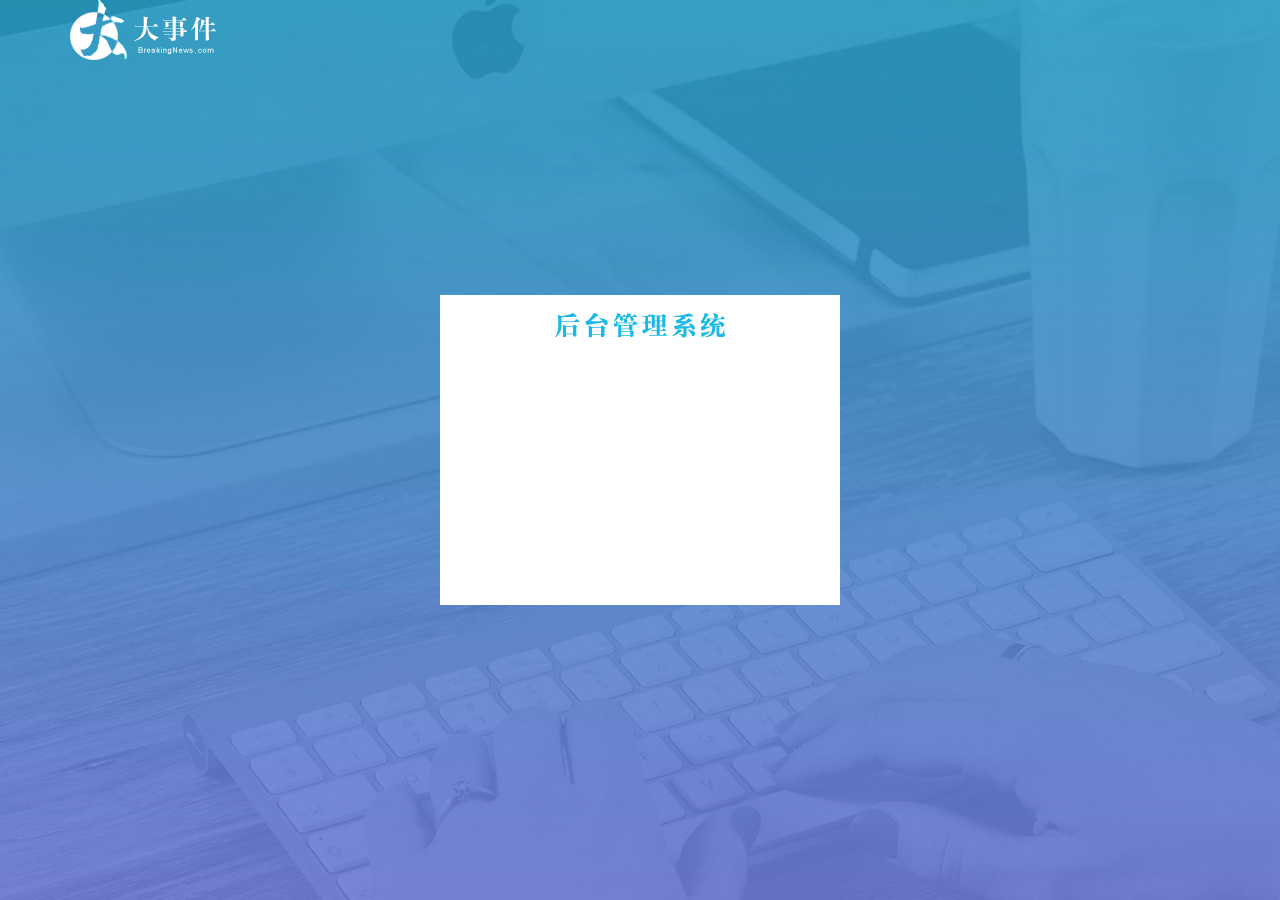
==== login.html @ 6010b41b "添加注册/登录界面背景图，和logo" ====
<!DOCTYPE html>
<html lang="zh-CN">

<head>
    <meta charset="UTF-8">
    <meta name="viewport" content="width=device-width, initial-scale=1.0">
    <title>大事件登录/注册</title>
    <link rel="stylesheet" href="/assets/lib/layui/css/layui.css">
    <link rel="stylesheet" href="/assets/css/login.css">
</head>

<body>
    <div class="layui-main">
        <img src="/assets/images/logo.png" alt="">
    </div>
    <div class="loginbox">
        <div class="title"></div>
    </div>
</body>

</html>
---- assets/lib/layui/css/layui.css ----
/** layui-v2.5.5 MIT License By https://www.layui.com */
 .layui-inline,img{display:inline-block;vertical-align:middle}h1,h2,h3,h4,h5,h6{font-weight:400}.layui-edge,.layui-header,.layui-inline,.layui-main{position:relative}.layui-body,.layui-edge,.layui-elip{overflow:hidden}.layui-btn,.layui-edge,.layui-inline,img{vertical-align:middle}.layui-btn,.layui-disabled,.layui-icon,.layui-unselect{-moz-user-select:none;-webkit-user-select:none;-ms-user-select:none}.layui-elip,.layui-form-checkbox span,.layui-form-pane .layui-form-label{text-overflow:ellipsis;white-space:nowrap}.layui-breadcrumb,.layui-tree-btnGroup{visibility:hidden}blockquote,body,button,dd,div,dl,dt,form,h1,h2,h3,h4,h5,h6,input,li,ol,p,pre,td,textarea,th,ul{margin:0;padding:0;-webkit-tap-highlight-color:rgba(0,0,0,0)}a:active,a:hover{outline:0}img{border:none}li{list-style:none}table{border-collapse:collapse;border-spacing:0}h4,h5,h6{font-size:100%}button,input,optgroup,option,select,textarea{font-family:inherit;font-size:inherit;font-style:inherit;font-weight:inherit;outline:0}pre{white-space:pre-wrap;white-space:-moz-pre-wrap;white-space:-pre-wrap;white-space:-o-pre-wrap;word-wrap:break-word}body{line-height:24px;font:14px Helvetica Neue,Helvetica,PingFang SC,Tahoma,Arial,sans-serif}hr{height:1px;margin:10px 0;border:0;clear:both}a{color:#333;text-decoration:none}a:hover{color:#777}a cite{font-style:normal;*cursor:pointer}.layui-border-box,.layui-border-box *{box-sizing:border-box}.layui-box,.layui-box *{box-sizing:content-box}.layui-clear{clear:both;*zoom:1}.layui-clear:after{content:'\20';clear:both;*zoom:1;display:block;height:0}.layui-inline{*display:inline;*zoom:1}.layui-edge{display:inline-block;width:0;height:0;border-width:6px;border-style:dashed;border-color:transparent}.layui-edge-top{top:-4px;border-bottom-color:#999;border-bottom-style:solid}.layui-edge-right{border-left-color:#999;border-left-style:solid}.layui-edge-bottom{top:2px;border-top-color:#999;border-top-style:solid}.layui-edge-left{border-right-color:#999;border-right-style:solid}.layui-disabled,.layui-disabled:hover{color:#d2d2d2!important;cursor:not-allowed!important}.layui-circle{border-radius:100%}.layui-show{display:block!important}.layui-hide{display:none!important}@font-face{font-family:layui-icon;src:url(../font/iconfont.eot?v=250);src:url(../font/iconfont.eot?v=250#iefix) format('embedded-opentype'),url(../font/iconfont.woff2?v=250) format('woff2'),url(../font/iconfont.woff?v=250) format('woff'),url(../font/iconfont.ttf?v=250) format('truetype'),url(../font/iconfont.svg?v=250#layui-icon) format('svg')}.layui-icon{font-family:layui-icon!important;font-size:16px;font-style:normal;-webkit-font-smoothing:antialiased;-moz-osx-font-smoothing:grayscale}.layui-icon-reply-fill:before{content:"\e611"}.layui-icon-set-fill:before{content:"\e614"}.layui-icon-menu-fill:before{content:"\e60f"}.layui-icon-search:before{content:"\e615"}.layui-icon-share:before{content:"\e641"}.layui-icon-set-sm:before{content:"\e620"}.layui-icon-engine:before{content:"\e628"}.layui-icon-close:before{content:"\1006"}.layui-icon-close-fill:before{content:"\1007"}.layui-icon-chart-screen:before{content:"\e629"}.layui-icon-star:before{content:"\e600"}.layui-icon-circle-dot:before{content:"\e617"}.layui-icon-chat:before{content:"\e606"}.layui-icon-release:before{content:"\e609"}.layui-icon-list:before{content:"\e60a"}.layui-icon-chart:before{content:"\e62c"}.layui-icon-ok-circle:before{content:"\1005"}.layui-icon-layim-theme:before{content:"\e61b"}.layui-icon-table:before{content:"\e62d"}.layui-icon-right:before{content:"\e602"}.layui-icon-left:before{content:"\e603"}.layui-icon-cart-simple:before{content:"\e698"}.layui-icon-face-cry:before{content:"\e69c"}.layui-icon-face-smile:before{content:"\e6af"}.layui-icon-survey:before{content:"\e6b2"}.layui-icon-tree:before{content:"\e62e"}.layui-icon-upload-circle:before{content:"\e62f"}.layui-icon-add-circle:before{content:"\e61f"}.layui-icon-download-circle:before{content:"\e601"}.layui-icon-templeate-1:before{content:"\e630"}.layui-icon-util:before{content:"\e631"}.layui-icon-face-surprised:before{content:"\e664"}.layui-icon-edit:before{content:"\e642"}.layui-icon-speaker:before{content:"\e645"}.layui-icon-down:before{content:"\e61a"}.layui-icon-file:before{content:"\e621"}.layui-icon-layouts:before{content:"\e632"}.layui-icon-rate-half:before{content:"\e6c9"}.layui-icon-add-circle-fine:before{content:"\e608"}.layui-icon-prev-circle:before{content:"\e633"}.layui-icon-read:before{content:"\e705"}.layui-icon-404:before{content:"\e61c"}.layui-icon-carousel:before{content:"\e634"}.layui-icon-help:before{content:"\e607"}.layui-icon-code-circle:before{content:"\e635"}.layui-icon-water:before{content:"\e636"}.layui-icon-username:before{content:"\e66f"}.layui-icon-find-fill:before{content:"\e670"}.layui-icon-about:before{content:"\e60b"}.layui-icon-location:before{content:"\e715"}.layui-icon-up:before{content:"\e619"}.layui-icon-pause:before{content:"\e651"}.layui-icon-date:before{content:"\e637"}.layui-icon-layim-uploadfile:before{content:"\e61d"}.layui-icon-delete:before{content:"\e640"}.layui-icon-play:before{content:"\e652"}.layui-icon-top:before{content:"\e604"}.layui-icon-friends:before{content:"\e612"}.layui-icon-refresh-3:before{content:"\e9aa"}.layui-icon-ok:before{content:"\e605"}.layui-icon-layer:before{content:"\e638"}.layui-icon-face-smile-fine:before{content:"\e60c"}.layui-icon-dollar:before{content:"\e659"}.layui-icon-group:before{content:"\e613"}.layui-icon-layim-download:before{content:"\e61e"}.layui-icon-picture-fine:before{content:"\e60d"}.layui-icon-link:before{content:"\e64c"}.layui-icon-diamond:before{content:"\e735"}.layui-icon-log:before{content:"\e60e"}.layui-icon-rate-solid:before{content:"\e67a"}.layui-icon-fonts-del:before{content:"\e64f"}.layui-icon-unlink:before{content:"\e64d"}.layui-icon-fonts-clear:before{content:"\e639"}.layui-icon-triangle-r:before{content:"\e623"}.layui-icon-circle:before{content:"\e63f"}.layui-icon-radio:before{content:"\e643"}.layui-icon-align-center:before{content:"\e647"}.layui-icon-align-right:before{content:"\e648"}.layui-icon-align-left:before{content:"\e649"}.layui-icon-loading-1:before{content:"\e63e"}.layui-icon-return:before{content:"\e65c"}.layui-icon-fonts-strong:before{content:"\e62b"}.layui-icon-upload:before{content:"\e67c"}.layui-icon-dialogue:before{content:"\e63a"}.layui-icon-video:before{content:"\e6ed"}.layui-icon-headset:before{content:"\e6fc"}.layui-icon-cellphone-fine:before{content:"\e63b"}.layui-icon-add-1:before{content:"\e654"}.layui-icon-face-smile-b:before{content:"\e650"}.layui-icon-fonts-html:before{content:"\e64b"}.layui-icon-form:before{content:"\e63c"}.layui-icon-cart:before{content:"\e657"}.layui-icon-camera-fill:before{content:"\e65d"}.layui-icon-tabs:before{content:"\e62a"}.layui-icon-fonts-code:before{content:"\e64e"}.layui-icon-fire:before{content:"\e756"}.layui-icon-set:before{content:"\e716"}.layui-icon-fonts-u:before{content:"\e646"}.layui-icon-triangle-d:before{content:"\e625"}.layui-icon-tips:before{content:"\e702"}.layui-icon-picture:before{content:"\e64a"}.layui-icon-more-vertical:before{content:"\e671"}.layui-icon-flag:before{content:"\e66c"}.layui-icon-loading:before{content:"\e63d"}.layui-icon-fonts-i:before{content:"\e644"}.layui-icon-refresh-1:before{content:"\e666"}.layui-icon-rmb:before{content:"\e65e"}.layui-icon-home:before{content:"\e68e"}.layui-icon-user:before{content:"\e770"}.layui-icon-notice:before{content:"\e667"}.layui-icon-login-weibo:before{content:"\e675"}.layui-icon-voice:before{content:"\e688"}.layui-icon-upload-drag:before{content:"\e681"}.layui-icon-login-qq:before{content:"\e676"}.layui-icon-snowflake:before{content:"\e6b1"}.layui-icon-file-b:before{content:"\e655"}.layui-icon-template:before{content:"\e663"}.layui-icon-auz:before{content:"\e672"}.layui-icon-console:before{content:"\e665"}.layui-icon-app:before{content:"\e653"}.layui-icon-prev:before{content:"\e65a"}.layui-icon-website:before{content:"\e7ae"}.layui-icon-next:before{content:"\e65b"}.layui-icon-component:before{content:"\e857"}.layui-icon-more:before{content:"\e65f"}.layui-icon-login-wechat:before{content:"\e677"}.layui-icon-shrink-right:before{content:"\e668"}.layui-icon-spread-left:before{content:"\e66b"}.layui-icon-camera:before{content:"\e660"}.layui-icon-note:before{content:"\e66e"}.layui-icon-refresh:before{content:"\e669"}.layui-icon-female:before{content:"\e661"}.layui-icon-male:before{content:"\e662"}.layui-icon-password:before{content:"\e673"}.layui-icon-senior:before{content:"\e674"}.layui-icon-theme:before{content:"\e66a"}.layui-icon-tread:before{content:"\e6c5"}.layui-icon-praise:before{content:"\e6c6"}.layui-icon-star-fill:before{content:"\e658"}.layui-icon-rate:before{content:"\e67b"}.layui-icon-template-1:before{content:"\e656"}.layui-icon-vercode:before{content:"\e679"}.layui-icon-cellphone:before{content:"\e678"}.layui-icon-screen-full:before{content:"\e622"}.layui-icon-screen-restore:before{content:"\e758"}.layui-icon-cols:before{content:"\e610"}.layui-icon-export:before{content:"\e67d"}.layui-icon-print:before{content:"\e66d"}.layui-icon-slider:before{content:"\e714"}.layui-icon-addition:before{content:"\e624"}.layui-icon-subtraction:before{content:"\e67e"}.layui-icon-service:before{content:"\e626"}.layui-icon-transfer:before{content:"\e691"}.layui-main{width:1140px;margin:0 auto}.layui-header{z-index:1000;height:60px}.layui-header a:hover{transition:all .5s;-webkit-transition:all .5s}.layui-side{position:fixed;left:0;top:0;bottom:0;z-index:999;width:200px;overflow-x:hidden}.layui-side-scroll{position:relative;width:220px;height:100%;overflow-x:hidden}.layui-body{position:absolute;left:200px;right:0;top:0;bottom:0;z-index:998;width:auto;overflow-y:auto;box-sizing:border-box}.layui-layout-body{overflow:hidden}.layui-layout-admin .layui-header{background-color:#23262E}.layui-layout-admin .layui-side{top:60px;width:200px;overflow-x:hidden}.layui-layout-admin .layui-body{position:fixed;top:60px;bottom:44px}.layui-layout-admin .layui-main{width:auto;margin:0 15px}.layui-layout-admin .layui-footer{position:fixed;left:200px;right:0;bottom:0;height:44px;line-height:44px;padding:0 15px;background-color:#eee}.layui-layout-admin .layui-logo{position:absolute;left:0;top:0;width:200px;height:100%;line-height:60px;text-align:center;color:#009688;font-size:16px}.layui-layout-admin .layui-header .layui-nav{background:0 0}.layui-layout-left{position:absolute!important;left:200px;top:0}.layui-layout-right{position:absolute!important;right:0;top:0}.layui-container{position:relative;margin:0 auto;padding:0 15px;box-sizing:border-box}.layui-fluid{position:relative;margin:0 auto;padding:0 15px}.layui-row:after,.layui-row:before{content:'';display:block;clear:both}.layui-col-lg1,.layui-col-lg10,.layui-col-lg11,.layui-col-lg12,.layui-col-lg2,.layui-col-lg3,.layui-col-lg4,.layui-col-lg5,.layui-col-lg6,.layui-col-lg7,.layui-col-lg8,.layui-col-lg9,.layui-col-md1,.layui-col-md10,.layui-col-md11,.layui-col-md12,.layui-col-md2,.layui-col-md3,.layui-col-md4,.layui-col-md5,.layui-col-md6,.layui-col-md7,.layui-col-md8,.layui-col-md9,.layui-col-sm1,.layui-col-sm10,.layui-col-sm11,.layui-col-sm12,.layui-col-sm2,.layui-col-sm3,.layui-col-sm4,.layui-col-sm5,.layui-col-sm6,.layui-col-sm7,.layui-col-sm8,.layui-col-sm9,.layui-col-xs1,.layui-col-xs10,.layui-col-xs11,.layui-col-xs12,.layui-col-xs2,.layui-col-xs3,.layui-col-xs4,.layui-col-xs5,.layui-col-xs6,.layui-col-xs7,.layui-col-xs8,.layui-col-xs9{position:relative;display:block;box-sizing:border-box}.layui-col-xs1,.layui-col-xs10,.layui-col-xs11,.layui-col-xs12,.layui-col-xs2,.layui-col-xs3,.layui-col-xs4,.layui-col-xs5,.layui-col-xs6,.layui-col-xs7,.layui-col-xs8,.layui-col-xs9{float:left}.layui-col-xs1{width:8.33333333%}.layui-col-xs2{width:16.66666667%}.layui-col-xs3{width:25%}.layui-col-xs4{width:33.33333333%}.layui-col-xs5{width:41.66666667%}.layui-col-xs6{width:50%}.layui-col-xs7{width:58.33333333%}.layui-col-xs8{width:66.66666667%}.layui-col-xs9{width:75%}.layui-col-xs10{width:83.33333333%}.layui-col-xs11{width:91.66666667%}.layui-col-xs12{width:100%}.layui-col-xs-offset1{margin-left:8.33333333%}.layui-col-xs-offset2{margin-left:16.66666667%}.layui-col-xs-offset3{margin-left:25%}.layui-col-xs-offset4{margin-left:33.33333333%}.layui-col-xs-offset5{margin-left:41.66666667%}.layui-col-xs-offset6{margin-left:50%}.layui-col-xs-offset7{margin-left:58.33333333%}.layui-col-xs-offset8{margin-left:66.66666667%}.layui-col-xs-offset9{margin-left:75%}.layui-col-xs-offset10{margin-left:83.33333333%}.layui-col-xs-offset11{margin-left:91.66666667%}.layui-col-xs-offset12{margin-left:100%}@media screen and (max-width:768px){.layui-hide-xs{display:none!important}.layui-show-xs-block{display:block!important}.layui-show-xs-inline{display:inline!important}.layui-show-xs-inline-block{display:inline-block!important}}@media screen and (min-width:768px){.layui-container{width:750px}.layui-hide-sm{display:none!important}.layui-show-sm-block{display:block!important}.layui-show-sm-inline{display:inline!important}.layui-show-sm-inline-block{display:inline-block!important}.layui-col-sm1,.layui-col-sm10,.layui-col-sm11,.layui-col-sm12,.layui-col-sm2,.layui-col-sm3,.layui-col-sm4,.layui-col-sm5,.layui-col-sm6,.layui-col-sm7,.layui-col-sm8,.layui-col-sm9{float:left}.layui-col-sm1{width:8.33333333%}.layui-col-sm2{width:16.66666667%}.layui-col-sm3{width:25%}.layui-col-sm4{width:33.33333333%}.layui-col-sm5{width:41.66666667%}.layui-col-sm6{width:50%}.layui-col-sm7{width:58.33333333%}.layui-col-sm8{width:66.66666667%}.layui-col-sm9{width:75%}.layui-col-sm10{width:83.33333333%}.layui-col-sm11{width:91.66666667%}.layui-col-sm12{width:100%}.layui-col-sm-offset1{margin-left:8.33333333%}.layui-col-sm-offset2{margin-left:16.66666667%}.layui-col-sm-offset3{margin-left:25%}.layui-col-sm-offset4{margin-left:33.33333333%}.layui-col-sm-offset5{margin-left:41.66666667%}.layui-col-sm-offset6{margin-left:50%}.layui-col-sm-offset7{margin-left:58.33333333%}.layui-col-sm-offset8{margin-left:66.66666667%}.layui-col-sm-offset9{margin-left:75%}.layui-col-sm-offset10{margin-left:83.33333333%}.layui-col-sm-offset11{margin-left:91.66666667%}.layui-col-sm-offset12{margin-left:100%}}@media screen and (min-width:992px){.layui-container{width:970px}.layui-hide-md{display:none!important}.layui-show-md-block{display:block!important}.layui-show-md-inline{display:inline!important}.layui-show-md-inline-block{display:inline-block!important}.layui-col-md1,.layui-col-md10,.layui-col-md11,.layui-col-md12,.layui-col-md2,.layui-col-md3,.layui-col-md4,.layui-col-md5,.layui-col-md6,.layui-col-md7,.layui-col-md8,.layui-col-md9{float:left}.layui-col-md1{width:8.33333333%}.layui-col-md2{width:16.66666667%}.layui-col-md3{width:25%}.layui-col-md4{width:33.33333333%}.layui-col-md5{width:41.66666667%}.layui-col-md6{width:50%}.layui-col-md7{width:58.33333333%}.layui-col-md8{width:66.66666667%}.layui-col-md9{width:75%}.layui-col-md10{width:83.33333333%}.layui-col-md11{width:91.66666667%}.layui-col-md12{width:100%}.layui-col-md-offset1{margin-left:8.33333333%}.layui-col-md-offset2{margin-left:16.66666667%}.layui-col-md-offset3{margin-left:25%}.layui-col-md-offset4{margin-left:33.33333333%}.layui-col-md-offset5{margin-left:41.66666667%}.layui-col-md-offset6{margin-left:50%}.layui-col-md-offset7{margin-left:58.33333333%}.layui-col-md-offset8{margin-left:66.66666667%}.layui-col-md-offset9{margin-left:75%}.layui-col-md-offset10{margin-left:83.33333333%}.layui-col-md-offset11{margin-left:91.66666667%}.layui-col-md-offset12{margin-left:100%}}@media screen and (min-width:1200px){.layui-container{width:1170px}.layui-hide-lg{display:none!important}.layui-show-lg-block{display:block!important}.layui-show-lg-inline{display:inline!important}.layui-show-lg-inline-block{display:inline-block!important}.layui-col-lg1,.layui-col-lg10,.layui-col-lg11,.layui-col-lg12,.layui-col-lg2,.layui-col-lg3,.layui-col-lg4,.layui-col-lg5,.layui-col-lg6,.layui-col-lg7,.layui-col-lg8,.layui-col-lg9{float:left}.layui-col-lg1{width:8.33333333%}.layui-col-lg2{width:16.66666667%}.layui-col-lg3{width:25%}.layui-col-lg4{width:33.33333333%}.layui-col-lg5{width:41.66666667%}.layui-col-lg6{width:50%}.layui-col-lg7{width:58.33333333%}.layui-col-lg8{width:66.66666667%}.layui-col-lg9{width:75%}.layui-col-lg10{width:83.33333333%}.layui-col-lg11{width:91.66666667%}.layui-col-lg12{width:100%}.layui-col-lg-offset1{margin-left:8.33333333%}.layui-col-lg-offset2{margin-left:16.66666667%}.layui-col-lg-offset3{margin-left:25%}.layui-col-lg-offset4{margin-left:33.33333333%}.layui-col-lg-offset5{margin-left:41.66666667%}.layui-col-lg-offset6{margin-left:50%}.layui-col-lg-offset7{margin-left:58.33333333%}.layui-col-lg-offset8{margin-left:66.66666667%}.layui-col-lg-offset9{margin-left:75%}.layui-col-lg-offset10{margin-left:83.33333333%}.layui-col-lg-offset11{margin-left:91.66666667%}.layui-col-lg-offset12{margin-left:100%}}.layui-col-space1{margin:-.5px}.layui-col-space1>*{padding:.5px}.layui-col-space3{margin:-1.5px}.layui-col-space3>*{padding:1.5px}.layui-col-space5{margin:-2.5px}.layui-col-space5>*{padding:2.5px}.layui-col-space8{margin:-3.5px}.layui-col-space8>*{padding:3.5px}.layui-col-space10{margin:-5px}.layui-col-space10>*{padding:5px}.layui-col-space12{margin:-6px}.layui-col-space12>*{padding:6px}.layui-col-space15{margin:-7.5px}.layui-col-space15>*{padding:7.5px}.layui-col-space18{margin:-9px}.layui-col-space18>*{padding:9px}.layui-col-space20{margin:-10px}.layui-col-space20>*{padding:10px}.layui-col-space22{margin:-11px}.layui-col-space22>*{padding:11px}.layui-col-space25{margin:-12.5px}.layui-col-space25>*{padding:12.5px}.layui-col-space30{margin:-15px}.layui-col-space30>*{padding:15px}.layui-btn,.layui-input,.layui-select,.layui-textarea,.layui-upload-button{outline:0;-webkit-appearance:none;transition:all .3s;-webkit-transition:all .3s;box-sizing:border-box}.layui-elem-quote{margin-bottom:10px;padding:15px;line-height:22px;border-left:5px solid #009688;border-radius:0 2px 2px 0;background-color:#f2f2f2}.layui-quote-nm{border-style:solid;border-width:1px 1px 1px 5px;background:0 0}.layui-elem-field{margin-bottom:10px;padding:0;border-width:1px;border-style:solid}.layui-elem-field legend{margin-left:20px;padding:0 10px;font-size:20px;font-weight:300}.layui-field-title{margin:10px 0 20px;border-width:1px 0 0}.layui-field-box{padding:10px 15px}.layui-field-title .layui-field-box{padding:10px 0}.layui-progress{position:relative;height:6px;border-radius:20px;background-color:#e2e2e2}.layui-progress-bar{position:absolute;left:0;top:0;width:0;max-width:100%;height:6px;border-radius:20px;text-align:right;background-color:#5FB878;transition:all .3s;-webkit-transition:all .3s}.layui-progress-big,.layui-progress-big .layui-progress-bar{height:18px;line-height:18px}.layui-progress-text{position:relative;top:-20px;line-height:18px;font-size:12px;color:#666}.layui-progress-big .layui-progress-text{position:static;padding:0 10px;color:#fff}.layui-collapse{border-width:1px;border-style:solid;border-radius:2px}.layui-colla-content,.layui-colla-item{border-top-width:1px;border-top-style:solid}.layui-colla-item:first-child{border-top:none}.layui-colla-title{position:relative;height:42px;line-height:42px;padding:0 15px 0 35px;color:#333;background-color:#f2f2f2;cursor:pointer;font-size:14px;overflow:hidden}.layui-colla-content{display:none;padding:10px 15px;line-height:22px;color:#666}.layui-colla-icon{position:absolute;left:15px;top:0;font-size:14px}.layui-card{margin-bottom:15px;border-radius:2px;background-color:#fff;box-shadow:0 1px 2px 0 rgba(0,0,0,.05)}.layui-card:last-child{margin-bottom:0}.layui-card-header{position:relative;height:42px;line-height:42px;padding:0 15px;border-bottom:1px solid #f6f6f6;color:#333;border-radius:2px 2px 0 0;font-size:14px}.layui-bg-black,.layui-bg-blue,.layui-bg-cyan,.layui-bg-green,.layui-bg-orange,.layui-bg-red{color:#fff!important}.layui-card-body{position:relative;padding:10px 15px;line-height:24px}.layui-card-body[pad15]{padding:15px}.layui-card-body[pad20]{padding:20px}.layui-card-body .layui-table{margin:5px 0}.layui-card .layui-tab{margin:0}.layui-panel-window{position:relative;padding:15px;border-radius:0;border-top:5px solid #E6E6E6;background-color:#fff}.layui-auxiliar-moving{position:fixed;left:0;right:0;top:0;bottom:0;width:100%;height:100%;background:0 0;z-index:9999999999}.layui-form-label,.layui-form-mid,.layui-form-select,.layui-input-block,.layui-input-inline,.layui-textarea{position:relative}.layui-bg-red{background-color:#FF5722!important}.layui-bg-orange{background-color:#FFB800!important}.layui-bg-green{background-color:#009688!important}.layui-bg-cyan{background-color:#2F4056!important}.layui-bg-blue{background-color:#1E9FFF!important}.layui-bg-black{background-color:#393D49!important}.layui-bg-gray{background-color:#eee!important;color:#666!important}.layui-badge-rim,.layui-colla-content,.layui-colla-item,.layui-collapse,.layui-elem-field,.layui-form-pane .layui-form-item[pane],.layui-form-pane .layui-form-label,.layui-input,.layui-layedit,.layui-layedit-tool,.layui-quote-nm,.layui-select,.layui-tab-bar,.layui-tab-card,.layui-tab-title,.layui-tab-title .layui-this:after,.layui-textarea{border-color:#e6e6e6}.layui-timeline-item:before,hr{background-color:#e6e6e6}.layui-text{line-height:22px;font-size:14px;color:#666}.layui-text h1,.layui-text h2,.layui-text h3{font-weight:500;color:#333}.layui-text h1{font-size:30px}.layui-text h2{font-size:24px}.layui-text h3{font-size:18px}.layui-text a:not(.layui-btn){color:#01AAED}.layui-text a:not(.layui-btn):hover{text-decoration:underline}.layui-text ul{padding:5px 0 5px 15px}.layui-text ul li{margin-top:5px;list-style-type:disc}.layui-text em,.layui-word-aux{color:#999!important;padding:0 5px!important}.layui-btn{display:inline-block;height:38px;line-height:38px;padding:0 18px;background-color:#009688;color:#fff;white-space:nowrap;text-align:center;font-size:14px;border:none;border-radius:2px;cursor:pointer}.layui-btn:hover{opacity:.8;filter:alpha(opacity=80);color:#fff}.layui-btn:active{opacity:1;filter:alpha(opacity=100)}.layui-btn+.layui-btn{margin-left:10px}.layui-btn-container{font-size:0}.layui-btn-container .layui-btn{margin-right:10px;margin-bottom:10px}.layui-btn-container .layui-btn+.layui-btn{margin-left:0}.layui-table .layui-btn-container .layui-btn{margin-bottom:9px}.layui-btn-radius{border-radius:100px}.layui-btn .layui-icon{margin-right:3px;font-size:18px;vertical-align:bottom;vertical-align:middle\9}.layui-btn-primary{border:1px solid #C9C9C9;background-color:#fff;color:#555}.layui-btn-primary:hover{border-color:#009688;color:#333}.layui-btn-normal{background-color:#1E9FFF}.layui-btn-warm{background-color:#FFB800}.layui-btn-danger{background-color:#FF5722}.layui-btn-checked{background-color:#5FB878}.layui-btn-disabled,.layui-btn-disabled:active,.layui-btn-disabled:hover{border:1px solid #e6e6e6;background-color:#FBFBFB;color:#C9C9C9;cursor:not-allowed;opacity:1}.layui-btn-lg{height:44px;line-height:44px;padding:0 25px;font-size:16px}.layui-btn-sm{height:30px;line-height:30px;padding:0 10px;font-size:12px}.layui-btn-sm i{font-size:16px!important}.layui-btn-xs{height:22px;line-height:22px;padding:0 5px;font-size:12px}.layui-btn-xs i{font-size:14px!important}.layui-btn-group{display:inline-block;vertical-align:middle;font-size:0}.layui-btn-group .layui-btn{margin-left:0!important;margin-right:0!important;border-left:1px solid rgba(255,255,255,.5);border-radius:0}.layui-btn-group .layui-btn-primary{border-left:none}.layui-btn-group .layui-btn-primary:hover{border-color:#C9C9C9;color:#009688}.layui-btn-group .layui-btn:first-child{border-left:none;border-radius:2px 0 0 2px}.layui-btn-group .layui-btn-primary:first-child{border-left:1px solid #c9c9c9}.layui-btn-group .layui-btn:last-child{border-radius:0 2px 2px 0}.layui-btn-group .layui-btn+.layui-btn{margin-left:0}.layui-btn-group+.layui-btn-group{margin-left:10px}.layui-btn-fluid{width:100%}.layui-input,.layui-select,.layui-textarea{height:38px;line-height:1.3;line-height:38px\9;border-width:1px;border-style:solid;background-color:#fff;border-radius:2px}.layui-input::-webkit-input-placeholder,.layui-select::-webkit-input-placeholder,.layui-textarea::-webkit-input-placeholder{line-height:1.3}.layui-input,.layui-textarea{display:block;width:100%;padding-left:10px}.layui-input:hover,.layui-textarea:hover{border-color:#D2D2D2!important}.layui-input:focus,.layui-textarea:focus{border-color:#C9C9C9!important}.layui-textarea{min-height:100px;height:auto;line-height:20px;padding:6px 10px;resize:vertical}.layui-select{padding:0 10px}.layui-form input[type=checkbox],.layui-form input[type=radio],.layui-form select{display:none}.layui-form [lay-ignore]{display:initial}.layui-form-item{margin-bottom:15px;clear:both;*zoom:1}.layui-form-item:after{content:'\20';clear:both;*zoom:1;display:block;height:0}.layui-form-label{float:left;display:block;padding:9px 15px;width:80px;font-weight:400;line-height:20px;text-align:right}.layui-form-label-col{display:block;float:none;padding:9px 0;line-height:20px;text-align:left}.layui-form-item .layui-inline{margin-bottom:5px;margin-right:10px}.layui-input-block{margin-left:110px;min-height:36px}.layui-input-inline{display:inline-block;vertical-align:middle}.layui-form-item .layui-input-inline{float:left;width:190px;margin-right:10px}.layui-form-text .layui-input-inline{width:auto}.layui-form-mid{float:left;display:block;padding:9px 0!important;line-height:20px;margin-right:10px}.layui-form-danger+.layui-form-select .layui-input,.layui-form-danger:focus{border-color:#FF5722!important}.layui-form-select .layui-input{padding-right:30px;cursor:pointer}.layui-form-select .layui-edge{position:absolute;right:10px;top:50%;margin-top:-3px;cursor:pointer;border-width:6px;border-top-color:#c2c2c2;border-top-style:solid;transition:all .3s;-webkit-transition:all .3s}.layui-form-select dl{display:none;position:absolute;left:0;top:42px;padding:5px 0;z-index:899;min-width:100%;border:1px solid #d2d2d2;max-height:300px;overflow-y:auto;background-color:#fff;border-radius:2px;box-shadow:0 2px 4px rgba(0,0,0,.12);box-sizing:border-box}.layui-form-select dl dd,.layui-form-select dl dt{padding:0 10px;line-height:36px;white-space:nowrap;overflow:hidden;text-overflow:ellipsis}.layui-form-select dl dt{font-size:12px;color:#999}.layui-form-select dl dd{cursor:pointer}.layui-form-select dl dd:hover{background-color:#f2f2f2;-webkit-transition:.5s all;transition:.5s all}.layui-form-select .layui-select-group dd{padding-left:20px}.layui-form-select dl dd.layui-select-tips{padding-left:10px!important;color:#999}.layui-form-select dl dd.layui-this{background-color:#5FB878;color:#fff}.layui-form-checkbox,.layui-form-select dl dd.layui-disabled{background-color:#fff}.layui-form-selected dl{display:block}.layui-form-checkbox,.layui-form-checkbox *,.layui-form-switch{display:inline-block;vertical-align:middle}.layui-form-selected .layui-edge{margin-top:-9px;-webkit-transform:rotate(180deg);transform:rotate(180deg);margin-top:-3px\9}:root .layui-form-selected .layui-edge{margin-top:-9px\0/IE9}.layui-form-selectup dl{top:auto;bottom:42px}.layui-select-none{margin:5px 0;text-align:center;color:#999}.layui-select-disabled .layui-disabled{border-color:#eee!important}.layui-select-disabled .layui-edge{border-top-color:#d2d2d2}.layui-form-checkbox{position:relative;height:30px;line-height:30px;margin-right:10px;padding-right:30px;cursor:pointer;font-size:0;-webkit-transition:.1s linear;transition:.1s linear;box-sizing:border-box}.layui-form-checkbox span{padding:0 10px;height:100%;font-size:14px;border-radius:2px 0 0 2px;background-color:#d2d2d2;color:#fff;overflow:hidden}.layui-form-checkbox:hover span{background-color:#c2c2c2}.layui-form-checkbox i{position:absolute;right:0;top:0;width:30px;height:28px;border:1px solid #d2d2d2;border-left:none;border-radius:0 2px 2px 0;color:#fff;font-size:20px;text-align:center}.layui-form-checkbox:hover i{border-color:#c2c2c2;color:#c2c2c2}.layui-form-checked,.layui-form-checked:hover{border-color:#5FB878}.layui-form-checked span,.layui-form-checked:hover span{background-color:#5FB878}.layui-form-checked i,.layui-form-checked:hover i{color:#5FB878}.layui-form-item .layui-form-checkbox{margin-top:4px}.layui-form-checkbox[lay-skin=primary]{height:auto!important;line-height:normal!important;min-width:18px;min-height:18px;border:none!important;margin-right:0;padding-left:28px;padding-right:0;background:0 0}.layui-form-checkbox[lay-skin=primary] span{padding-left:0;padding-right:15px;line-height:18px;background:0 0;color:#666}.layui-form-checkbox[lay-skin=primary] i{right:auto;left:0;width:16px;height:16px;line-height:16px;border:1px solid #d2d2d2;font-size:12px;border-radius:2px;background-color:#fff;-webkit-transition:.1s linear;transition:.1s linear}.layui-form-checkbox[lay-skin=primary]:hover i{border-color:#5FB878;color:#fff}.layui-form-checked[lay-skin=primary] i{border-color:#5FB878!important;background-color:#5FB878;color:#fff}.layui-checkbox-disbaled[lay-skin=primary] span{background:0 0!important;color:#c2c2c2}.layui-checkbox-disbaled[lay-skin=primary]:hover i{border-color:#d2d2d2}.layui-form-item .layui-form-checkbox[lay-skin=primary]{margin-top:10px}.layui-form-switch{position:relative;height:22px;line-height:22px;min-width:35px;padding:0 5px;margin-top:8px;border:1px solid #d2d2d2;border-radius:20px;cursor:pointer;background-color:#fff;-webkit-transition:.1s linear;transition:.1s linear}.layui-form-switch i{position:absolute;left:5px;top:3px;width:16px;height:16px;border-radius:20px;background-color:#d2d2d2;-webkit-transition:.1s linear;transition:.1s linear}.layui-form-switch em{position:relative;top:0;width:25px;margin-left:21px;padding:0!important;text-align:center!important;color:#999!important;font-style:normal!important;font-size:12px}.layui-form-onswitch{border-color:#5FB878;background-color:#5FB878}.layui-checkbox-disbaled,.layui-checkbox-disbaled i{border-color:#e2e2e2!important}.layui-form-onswitch i{left:100%;margin-left:-21px;background-color:#fff}.layui-form-onswitch em{margin-left:5px;margin-right:21px;color:#fff!important}.layui-checkbox-disbaled span{background-color:#e2e2e2!important}.layui-checkbox-disbaled:hover i{color:#fff!important}[lay-radio]{display:none}.layui-form-radio,.layui-form-radio *{display:inline-block;vertical-align:middle}.layui-form-radio{line-height:28px;margin:6px 10px 0 0;padding-right:10px;cursor:pointer;font-size:0}.layui-form-radio *{font-size:14px}.layui-form-radio>i{margin-right:8px;font-size:22px;color:#c2c2c2}.layui-form-radio>i:hover,.layui-form-radioed>i{color:#5FB878}.layui-radio-disbaled>i{color:#e2e2e2!important}.layui-form-pane .layui-form-label{width:110px;padding:8px 15px;height:38px;line-height:20px;border-width:1px;border-style:solid;border-radius:2px 0 0 2px;text-align:center;background-color:#FBFBFB;overflow:hidden;box-sizing:border-box}.layui-form-pane .layui-input-inline{margin-left:-1px}.layui-form-pane .layui-input-block{margin-left:110px;left:-1px}.layui-form-pane .layui-input{border-radius:0 2px 2px 0}.layui-form-pane .layui-form-text .layui-form-label{float:none;width:100%;border-radius:2px;box-sizing:border-box;text-align:left}.layui-form-pane .layui-form-text .layui-input-inline{display:block;margin:0;top:-1px;clear:both}.layui-form-pane .layui-form-text .layui-input-block{margin:0;left:0;top:-1px}.layui-form-pane .layui-form-text .layui-textarea{min-height:100px;border-radius:0 0 2px 2px}.layui-form-pane .layui-form-checkbox{margin:4px 0 4px 10px}.layui-form-pane .layui-form-radio,.layui-form-pane .layui-form-switch{margin-top:6px;margin-left:10px}.layui-form-pane .layui-form-item[pane]{position:relative;border-width:1px;border-style:solid}.layui-form-pane .layui-form-item[pane] .layui-form-label{position:absolute;left:0;top:0;height:100%;border-width:0 1px 0 0}.layui-form-pane .layui-form-item[pane] .layui-input-inline{margin-left:110px}@media screen and (max-width:450px){.layui-form-item .layui-form-label{text-overflow:ellipsis;overflow:hidden;white-space:nowrap}.layui-form-item .layui-inline{display:block;margin-right:0;margin-bottom:20px;clear:both}.layui-form-item .layui-inline:after{content:'\20';clear:both;display:block;height:0}.layui-form-item .layui-input-inline{display:block;float:none;left:-3px;width:auto;margin:0 0 10px 112px}.layui-form-item .layui-input-inline+.layui-form-mid{margin-left:110px;top:-5px;padding:0}.layui-form-item .layui-form-checkbox{margin-right:5px;margin-bottom:5px}}.layui-layedit{border-width:1px;border-style:solid;border-radius:2px}.layui-layedit-tool{padding:3px 5px;border-bottom-width:1px;border-bottom-style:solid;font-size:0}.layedit-tool-fixed{position:fixed;top:0;border-top:1px solid #e2e2e2}.layui-layedit-tool .layedit-tool-mid,.layui-layedit-tool .layui-icon{display:inline-block;vertical-align:middle;text-align:center;font-size:14px}.layui-layedit-tool .layui-icon{position:relative;width:32px;height:30px;line-height:30px;margin:3px 5px;color:#777;cursor:pointer;border-radius:2px}.layui-layedit-tool .layui-icon:hover{color:#393D49}.layui-layedit-tool .layui-icon:active{color:#000}.layui-layedit-tool .layedit-tool-active{background-color:#e2e2e2;color:#000}.layui-layedit-tool .layui-disabled,.layui-layedit-tool .layui-disabled:hover{color:#d2d2d2;cursor:not-allowed}.layui-layedit-tool .layedit-tool-mid{width:1px;height:18px;margin:0 10px;background-color:#d2d2d2}.layedit-tool-html{width:50px!important;font-size:30px!important}.layedit-tool-b,.layedit-tool-code,.layedit-tool-help{font-size:16px!important}.layedit-tool-d,.layedit-tool-face,.layedit-tool-image,.layedit-tool-unlink{font-size:18px!important}.layedit-tool-image input{position:absolute;font-size:0;left:0;top:0;width:100%;height:100%;opacity:.01;filter:Alpha(opacity=1);cursor:pointer}.layui-layedit-iframe iframe{display:block;width:100%}#LAY_layedit_code{overflow:hidden}.layui-laypage{display:inline-block;*display:inline;*zoom:1;vertical-align:middle;margin:10px 0;font-size:0}.layui-laypage>a:first-child,.layui-laypage>a:first-child em{border-radius:2px 0 0 2px}.layui-laypage>a:last-child,.layui-laypage>a:last-child em{border-radius:0 2px 2px 0}.layui-laypage>:first-child{margin-left:0!important}.layui-laypage>:last-child{margin-right:0!important}.layui-laypage a,.layui-laypage button,.layui-laypage input,.layui-laypage select,.layui-laypage span{border:1px solid #e2e2e2}.layui-laypage a,.layui-laypage span{display:inline-block;*display:inline;*zoom:1;vertical-align:middle;padding:0 15px;height:28px;line-height:28px;margin:0 -1px 5px 0;background-color:#fff;color:#333;font-size:12px}.layui-flow-more a *,.layui-laypage input,.layui-table-view select[lay-ignore]{display:inline-block}.layui-laypage a:hover{color:#009688}.layui-laypage em{font-style:normal}.layui-laypage .layui-laypage-spr{color:#999;font-weight:700}.layui-laypage a{text-decoration:none}.layui-laypage .layui-laypage-curr{position:relative}.layui-laypage .layui-laypage-curr em{position:relative;color:#fff}.layui-laypage .layui-laypage-curr .layui-laypage-em{position:absolute;left:-1px;top:-1px;padding:1px;width:100%;height:100%;background-color:#009688}.layui-laypage-em{border-radius:2px}.layui-laypage-next em,.layui-laypage-prev em{font-family:Sim sun;font-size:16px}.layui-laypage .layui-laypage-count,.layui-laypage .layui-laypage-limits,.layui-laypage .layui-laypage-refresh,.layui-laypage .layui-laypage-skip{margin-left:10px;margin-right:10px;padding:0;border:none}.layui-laypage .layui-laypage-limits,.layui-laypage .layui-laypage-refresh{vertical-align:top}.layui-laypage .layui-laypage-refresh i{font-size:18px;cursor:pointer}.layui-laypage select{height:22px;padding:3px;border-radius:2px;cursor:pointer}.layui-laypage .layui-laypage-skip{height:30px;line-height:30px;color:#999}.layui-laypage button,.layui-laypage input{height:30px;line-height:30px;border-radius:2px;vertical-align:top;background-color:#fff;box-sizing:border-box}.layui-laypage input{width:40px;margin:0 10px;padding:0 3px;text-align:center}.layui-laypage input:focus,.layui-laypage select:focus{border-color:#009688!important}.layui-laypage button{margin-left:10px;padding:0 10px;cursor:pointer}.layui-table,.layui-table-view{margin:10px 0}.layui-flow-more{margin:10px 0;text-align:center;color:#999;font-size:14px}.layui-flow-more a{height:32px;line-height:32px}.layui-flow-more a *{vertical-align:top}.layui-flow-more a cite{padding:0 20px;border-radius:3px;background-color:#eee;color:#333;font-style:normal}.layui-flow-more a cite:hover{opacity:.8}.layui-flow-more a i{font-size:30px;color:#737383}.layui-table{width:100%;background-color:#fff;color:#666}.layui-table tr{transition:all .3s;-webkit-transition:all .3s}.layui-table th{text-align:left;font-weight:400}.layui-table tbody tr:hover,.layui-table thead tr,.layui-table-click,.layui-table-header,.layui-table-hover,.layui-table-mend,.layui-table-patch,.layui-table-tool,.layui-table-total,.layui-table-total tr,.layui-table[lay-even] tr:nth-child(even){background-color:#f2f2f2}.layui-table td,.layui-table th,.layui-table-col-set,.layui-table-fixed-r,.layui-table-grid-down,.layui-table-header,.layui-table-page,.layui-table-tips-main,.layui-table-tool,.layui-table-total,.layui-table-view,.layui-table[lay-skin=line],.layui-table[lay-skin=row]{border-width:1px;border-style:solid;border-color:#e6e6e6}.layui-table td,.layui-table th{position:relative;padding:9px 15px;min-height:20px;line-height:20px;font-size:14px}.layui-table[lay-skin=line] td,.layui-table[lay-skin=line] th{border-width:0 0 1px}.layui-table[lay-skin=row] td,.layui-table[lay-skin=row] th{border-width:0 1px 0 0}.layui-table[lay-skin=nob] td,.layui-table[lay-skin=nob] th{border:none}.layui-table img{max-width:100px}.layui-table[lay-size=lg] td,.layui-table[lay-size=lg] th{padding:15px 30px}.layui-table-view .layui-table[lay-size=lg] .layui-table-cell{height:40px;line-height:40px}.layui-table[lay-size=sm] td,.layui-table[lay-size=sm] th{font-size:12px;padding:5px 10px}.layui-table-view .layui-table[lay-size=sm] .layui-table-cell{height:20px;line-height:20px}.layui-table[lay-data]{display:none}.layui-table-box{position:relative;overflow:hidden}.layui-table-view .layui-table{position:relative;width:auto;margin:0}.layui-table-view .layui-table[lay-skin=line]{border-width:0 1px 0 0}.layui-table-view .layui-table[lay-skin=row]{border-width:0 0 1px}.layui-table-view .layui-table td,.layui-table-view .layui-table th{padding:5px 0;border-top:none;border-left:none}.layui-table-view .layui-table th.layui-unselect .layui-table-cell span{cursor:pointer}.layui-table-view .layui-table td{cursor:default}.layui-table-view .layui-table td[data-edit=text]{cursor:text}.layui-table-view .layui-form-checkbox[lay-skin=primary] i{width:18px;height:18px}.layui-table-view .layui-form-radio{line-height:0;padding:0}.layui-table-view .layui-form-radio>i{margin:0;font-size:20px}.layui-table-init{position:absolute;left:0;top:0;width:100%;height:100%;text-align:center;z-index:110}.layui-table-init .layui-icon{position:absolute;left:50%;top:50%;margin:-15px 0 0 -15px;font-size:30px;color:#c2c2c2}.layui-table-header{border-width:0 0 1px;overflow:hidden}.layui-table-header .layui-table{margin-bottom:-1px}.layui-table-tool .layui-inline[lay-event]{position:relative;width:26px;height:26px;padding:5px;line-height:16px;margin-right:10px;text-align:center;color:#333;border:1px solid #ccc;cursor:pointer;-webkit-transition:.5s all;transition:.5s all}.layui-table-tool .layui-inline[lay-event]:hover{border:1px solid #999}.layui-table-tool-temp{padding-right:120px}.layui-table-tool-self{position:absolute;right:17px;top:10px}.layui-table-tool .layui-table-tool-self .layui-inline[lay-event]{margin:0 0 0 10px}.layui-table-tool-panel{position:absolute;top:29px;left:-1px;padding:5px 0;min-width:150px;min-height:40px;border:1px solid #d2d2d2;text-align:left;overflow-y:auto;background-color:#fff;box-shadow:0 2px 4px rgba(0,0,0,.12)}.layui-table-cell,.layui-table-tool-panel li{overflow:hidden;text-overflow:ellipsis;white-space:nowrap}.layui-table-tool-panel li{padding:0 10px;line-height:30px;-webkit-transition:.5s all;transition:.5s all}.layui-table-tool-panel li .layui-form-checkbox[lay-skin=primary]{width:100%;padding-left:28px}.layui-table-tool-panel li:hover{background-color:#f2f2f2}.layui-table-tool-panel li .layui-form-checkbox[lay-skin=primary] i{position:absolute;left:0;top:0}.layui-table-tool-panel li .layui-form-checkbox[lay-skin=primary] span{padding:0}.layui-table-tool .layui-table-tool-self .layui-table-tool-panel{left:auto;right:-1px}.layui-table-col-set{position:absolute;right:0;top:0;width:20px;height:100%;border-width:0 0 0 1px;background-color:#fff}.layui-table-sort{width:10px;height:20px;margin-left:5px;cursor:pointer!important}.layui-table-sort .layui-edge{position:absolute;left:5px;border-width:5px}.layui-table-sort .layui-table-sort-asc{top:3px;border-top:none;border-bottom-style:solid;border-bottom-color:#b2b2b2}.layui-table-sort .layui-table-sort-asc:hover{border-bottom-color:#666}.layui-table-sort .layui-table-sort-desc{bottom:5px;border-bottom:none;border-top-style:solid;border-top-color:#b2b2b2}.layui-table-sort .layui-table-sort-desc:hover{border-top-color:#666}.layui-table-sort[lay-sort=asc] .layui-table-sort-asc{border-bottom-color:#000}.layui-table-sort[lay-sort=desc] .layui-table-sort-desc{border-top-color:#000}.layui-table-cell{height:28px;line-height:28px;padding:0 15px;position:relative;box-sizing:border-box}.layui-table-cell .layui-form-checkbox[lay-skin=primary]{top:-1px;padding:0}.layui-table-cell .layui-table-link{color:#01AAED}.laytable-cell-checkbox,.laytable-cell-numbers,.laytable-cell-radio,.laytable-cell-space{padding:0;text-align:center}.layui-table-body{position:relative;overflow:auto;margin-right:-1px;margin-bottom:-1px}.layui-table-body .layui-none{line-height:26px;padding:15px;text-align:center;color:#999}.layui-table-fixed{position:absolute;left:0;top:0;z-index:101}.layui-table-fixed .layui-table-body{overflow:hidden}.layui-table-fixed-l{box-shadow:0 -1px 8px rgba(0,0,0,.08)}.layui-table-fixed-r{left:auto;right:-1px;border-width:0 0 0 1px;box-shadow:-1px 0 8px rgba(0,0,0,.08)}.layui-table-fixed-r .layui-table-header{position:relative;overflow:visible}.layui-table-mend{position:absolute;right:-49px;top:0;height:100%;width:50px}.layui-table-tool{position:relative;z-index:890;width:100%;min-height:50px;line-height:30px;padding:10px 15px;border-width:0 0 1px}.layui-table-tool .layui-btn-container{margin-bottom:-10px}.layui-table-page,.layui-table-total{border-width:1px 0 0;margin-bottom:-1px;overflow:hidden}.layui-table-page{position:relative;width:100%;padding:7px 7px 0;height:41px;font-size:12px;white-space:nowrap}.layui-table-page>div{height:26px}.layui-table-page .layui-laypage{margin:0}.layui-table-page .layui-laypage a,.layui-table-page .layui-laypage span{height:26px;line-height:26px;margin-bottom:10px;border:none;background:0 0}.layui-table-page .layui-laypage a,.layui-table-page .layui-laypage span.layui-laypage-curr{padding:0 12px}.layui-table-page .layui-laypage span{margin-left:0;padding:0}.layui-table-page .layui-laypage .layui-laypage-prev{margin-left:-7px!important}.layui-table-page .layui-laypage .layui-laypage-curr .layui-laypage-em{left:0;top:0;padding:0}.layui-table-page .layui-laypage button,.layui-table-page .layui-laypage input{height:26px;line-height:26px}.layui-table-page .layui-laypage input{width:40px}.layui-table-page .layui-laypage button{padding:0 10px}.layui-table-page select{height:18px}.layui-table-patch .layui-table-cell{padding:0;width:30px}.layui-table-edit{position:absolute;left:0;top:0;width:100%;height:100%;padding:0 14px 1px;border-radius:0;box-shadow:1px 1px 20px rgba(0,0,0,.15)}.layui-table-edit:focus{border-color:#5FB878!important}select.layui-table-edit{padding:0 0 0 10px;border-color:#C9C9C9}.layui-table-view .layui-form-checkbox,.layui-table-view .layui-form-radio,.layui-table-view .layui-form-switch{top:0;margin:0;box-sizing:content-box}.layui-table-view .layui-form-checkbox{top:-1px;height:26px;line-height:26px}.layui-table-view .layui-form-checkbox i{height:26px}.layui-table-grid .layui-table-cell{overflow:visible}.layui-table-grid-down{position:absolute;top:0;right:0;width:26px;height:100%;padding:5px 0;border-width:0 0 0 1px;text-align:center;background-color:#fff;color:#999;cursor:pointer}.layui-table-grid-down .layui-icon{position:absolute;top:50%;left:50%;margin:-8px 0 0 -8px}.layui-table-grid-down:hover{background-color:#fbfbfb}body .layui-table-tips .layui-layer-content{background:0 0;padding:0;box-shadow:0 1px 6px rgba(0,0,0,.12)}.layui-table-tips-main{margin:-44px 0 0 -1px;max-height:150px;padding:8px 15px;font-size:14px;overflow-y:scroll;background-color:#fff;color:#666}.layui-table-tips-c{position:absolute;right:-3px;top:-13px;width:20px;height:20px;padding:3px;cursor:pointer;background-color:#666;border-radius:50%;color:#fff}.layui-table-tips-c:hover{background-color:#777}.layui-table-tips-c:before{position:relative;right:-2px}.layui-upload-file{display:none!important;opacity:.01;filter:Alpha(opacity=1)}.layui-upload-drag,.layui-upload-form,.layui-upload-wrap{display:inline-block}.layui-upload-list{margin:10px 0}.layui-upload-choose{padding:0 10px;color:#999}.layui-upload-drag{position:relative;padding:30px;border:1px dashed #e2e2e2;background-color:#fff;text-align:center;cursor:pointer;color:#999}.layui-upload-drag .layui-icon{font-size:50px;color:#009688}.layui-upload-drag[lay-over]{border-color:#009688}.layui-upload-iframe{position:absolute;width:0;height:0;border:0;visibility:hidden}.layui-upload-wrap{position:relative;vertical-align:middle}.layui-upload-wrap .layui-upload-file{display:block!important;position:absolute;left:0;top:0;z-index:10;font-size:100px;width:100%;height:100%;opacity:.01;filter:Alpha(opacity=1);cursor:pointer}.layui-transfer-active,.layui-transfer-box{display:inline-block;vertical-align:middle}.layui-transfer-box,.layui-transfer-header,.layui-transfer-search{border-width:0;border-style:solid;border-color:#e6e6e6}.layui-transfer-box{position:relative;border-width:1px;width:200px;height:360px;border-radius:2px;background-color:#fff}.layui-transfer-box .layui-form-checkbox{width:100%;margin:0!important}.layui-transfer-header{height:38px;line-height:38px;padding:0 10px;border-bottom-width:1px}.layui-transfer-search{position:relative;padding:10px;border-bottom-width:1px}.layui-transfer-search .layui-input{height:32px;padding-left:30px;font-size:12px}.layui-transfer-search .layui-icon-search{position:absolute;left:20px;top:50%;margin-top:-8px;color:#666}.layui-transfer-active{margin:0 15px}.layui-transfer-active .layui-btn{display:block;margin:0;padding:0 15px;background-color:#5FB878;border-color:#5FB878;color:#fff}.layui-transfer-active .layui-btn-disabled{background-color:#FBFBFB;border-color:#e6e6e6;color:#C9C9C9}.layui-transfer-active .layui-btn:first-child{margin-bottom:15px}.layui-transfer-active .layui-btn .layui-icon{margin:0;font-size:14px!important}.layui-transfer-data{padding:5px 0;overflow:auto}.layui-transfer-data li{height:32px;line-height:32px;padding:0 10px}.layui-transfer-data li:hover{background-color:#f2f2f2;transition:.5s all}.layui-transfer-data .layui-none{padding:15px 10px;text-align:center;color:#999}.layui-nav{position:relative;padding:0 20px;background-color:#393D49;color:#fff;border-radius:2px;font-size:0;box-sizing:border-box}.layui-nav *{font-size:14px}.layui-nav .layui-nav-item{position:relative;display:inline-block;*display:inline;*zoom:1;vertical-align:middle;line-height:60px}.layui-nav .layui-nav-item a{display:block;padding:0 20px;color:#fff;color:rgba(255,255,255,.7);transition:all .3s;-webkit-transition:all .3s}.layui-nav .layui-this:after,.layui-nav-bar,.layui-nav-tree .layui-nav-itemed:after{position:absolute;left:0;top:0;width:0;height:5px;background-color:#5FB878;transition:all .2s;-webkit-transition:all .2s}.layui-nav-bar{z-index:1000}.layui-nav .layui-nav-item a:hover,.layui-nav .layui-this a{color:#fff}.layui-nav .layui-this:after{content:'';top:auto;bottom:0;width:100%}.layui-nav-img{width:30px;height:30px;margin-right:10px;border-radius:50%}.layui-nav .layui-nav-more{content:'';width:0;height:0;border-style:solid dashed dashed;border-color:#fff transparent transparent;overflow:hidden;cursor:pointer;transition:all .2s;-webkit-transition:all .2s;position:absolute;top:50%;right:3px;margin-top:-3px;border-width:6px;border-top-color:rgba(255,255,255,.7)}.layui-nav .layui-nav-mored,.layui-nav-itemed>a .layui-nav-more{margin-top:-9px;border-style:dashed dashed solid;border-color:transparent transparent #fff}.layui-nav-child{display:none;position:absolute;left:0;top:65px;min-width:100%;line-height:36px;padding:5px 0;box-shadow:0 2px 4px rgba(0,0,0,.12);border:1px solid #d2d2d2;background-color:#fff;z-index:100;border-radius:2px;white-space:nowrap}.layui-nav .layui-nav-child a{color:#333}.layui-nav .layui-nav-child a:hover{background-color:#f2f2f2;color:#000}.layui-nav-child dd{position:relative}.layui-nav .layui-nav-child dd.layui-this a,.layui-nav-child dd.layui-this{background-color:#5FB878;color:#fff}.layui-nav-child dd.layui-this:after{display:none}.layui-nav-tree{width:200px;padding:0}.layui-nav-tree .layui-nav-item{display:block;width:100%;line-height:45px}.layui-nav-tree .layui-nav-item a{position:relative;height:45px;line-height:45px;text-overflow:ellipsis;overflow:hidden;white-space:nowrap}.layui-nav-tree .layui-nav-item a:hover{background-color:#4E5465}.layui-nav-tree .layui-nav-bar{width:5px;height:0;background-color:#009688}.layui-nav-tree .layui-nav-child dd.layui-this,.layui-nav-tree .layui-nav-child dd.layui-this a,.layui-nav-tree .layui-this,.layui-nav-tree .layui-this>a,.layui-nav-tree .layui-this>a:hover{background-color:#009688;color:#fff}.layui-nav-tree .layui-this:after{display:none}.layui-nav-itemed>a,.layui-nav-tree .layui-nav-title a,.layui-nav-tree .layui-nav-title a:hover{color:#fff!important}.layui-nav-tree .layui-nav-child{position:relative;z-index:0;top:0;border:none;box-shadow:none}.layui-nav-tree .layui-nav-child a{height:40px;line-height:40px;color:#fff;color:rgba(255,255,255,.7)}.layui-nav-tree .layui-nav-child,.layui-nav-tree .layui-nav-child a:hover{background:0 0;color:#fff}.layui-nav-tree .layui-nav-more{right:10px}.layui-nav-itemed>.layui-nav-child{display:block;padding:0;background-color:rgba(0,0,0,.3)!important}.layui-nav-itemed>.layui-nav-child>.layui-this>.layui-nav-child{display:block}.layui-nav-side{position:fixed;top:0;bottom:0;left:0;overflow-x:hidden;z-index:999}.layui-bg-blue .layui-nav-bar,.layui-bg-blue .layui-nav-itemed:after,.layui-bg-blue .layui-this:after{background-color:#93D1FF}.layui-bg-blue .layui-nav-child dd.layui-this{background-color:#1E9FFF}.layui-bg-blue .layui-nav-itemed>a,.layui-nav-tree.layui-bg-blue .layui-nav-title a,.layui-nav-tree.layui-bg-blue .layui-nav-title a:hover{background-color:#007DDB!important}.layui-breadcrumb{font-size:0}.layui-breadcrumb>*{font-size:14px}.layui-breadcrumb a{color:#999!important}.layui-breadcrumb a:hover{color:#5FB878!important}.layui-breadcrumb a cite{color:#666;font-style:normal}.layui-breadcrumb span[lay-separator]{margin:0 10px;color:#999}.layui-tab{margin:10px 0;text-align:left!important}.layui-tab[overflow]>.layui-tab-title{overflow:hidden}.layui-tab-title{position:relative;left:0;height:40px;white-space:nowrap;font-size:0;border-bottom-width:1px;border-bottom-style:solid;transition:all .2s;-webkit-transition:all .2s}.layui-tab-title li{display:inline-block;*display:inline;*zoom:1;vertical-align:middle;font-size:14px;transition:all .2s;-webkit-transition:all .2s;position:relative;line-height:40px;min-width:65px;padding:0 15px;text-align:center;cursor:pointer}.layui-tab-title li a{display:block}.layui-tab-title .layui-this{color:#000}.layui-tab-title .layui-this:after{position:absolute;left:0;top:0;content:'';width:100%;height:41px;border-width:1px;border-style:solid;border-bottom-color:#fff;border-radius:2px 2px 0 0;box-sizing:border-box;pointer-events:none}.layui-tab-bar{position:absolute;right:0;top:0;z-index:10;width:30px;height:39px;line-height:39px;border-width:1px;border-style:solid;border-radius:2px;text-align:center;background-color:#fff;cursor:pointer}.layui-tab-bar .layui-icon{position:relative;display:inline-block;top:3px;transition:all .3s;-webkit-transition:all .3s}.layui-tab-item{display:none}.layui-tab-more{padding-right:30px;height:auto!important;white-space:normal!important}.layui-tab-more li.layui-this:after{border-bottom-color:#e2e2e2;border-radius:2px}.layui-tab-more .layui-tab-bar .layui-icon{top:-2px;top:3px\9;-webkit-transform:rotate(180deg);transform:rotate(180deg)}:root .layui-tab-more .layui-tab-bar .layui-icon{top:-2px\0/IE9}.layui-tab-content{padding:10px}.layui-tab-title li .layui-tab-close{position:relative;display:inline-block;width:18px;height:18px;line-height:20px;margin-left:8px;top:1px;text-align:center;font-size:14px;color:#c2c2c2;transition:all .2s;-webkit-transition:all .2s}.layui-tab-title li .layui-tab-close:hover{border-radius:2px;background-color:#FF5722;color:#fff}.layui-tab-brief>.layui-tab-title .layui-this{color:#009688}.layui-tab-brief>.layui-tab-more li.layui-this:after,.layui-tab-brief>.layui-tab-title .layui-this:after{border:none;border-radius:0;border-bottom:2px solid #5FB878}.layui-tab-brief[overflow]>.layui-tab-title .layui-this:after{top:-1px}.layui-tab-card{border-width:1px;border-style:solid;border-radius:2px;box-shadow:0 2px 5px 0 rgba(0,0,0,.1)}.layui-tab-card>.layui-tab-title{background-color:#f2f2f2}.layui-tab-card>.layui-tab-title li{margin-right:-1px;margin-left:-1px}.layui-tab-card>.layui-tab-title .layui-this{background-color:#fff}.layui-tab-card>.layui-tab-title .layui-this:after{border-top:none;border-width:1px;border-bottom-color:#fff}.layui-tab-card>.layui-tab-title .layui-tab-bar{height:40px;line-height:40px;border-radius:0;border-top:none;border-right:none}.layui-tab-card>.layui-tab-more .layui-this{background:0 0;color:#5FB878}.layui-tab-card>.layui-tab-more .layui-this:after{border:none}.layui-timeline{padding-left:5px}.layui-timeline-item{position:relative;padding-bottom:20px}.layui-timeline-axis{position:absolute;left:-5px;top:0;z-index:10;width:20px;height:20px;line-height:20px;background-color:#fff;color:#5FB878;border-radius:50%;text-align:center;cursor:pointer}.layui-timeline-axis:hover{color:#FF5722}.layui-timeline-item:before{content:'';position:absolute;left:5px;top:0;z-index:0;width:1px;height:100%}.layui-timeline-item:last-child:before{display:none}.layui-timeline-item:first-child:before{display:block}.layui-timeline-content{padding-left:25px}.layui-timeline-title{position:relative;margin-bottom:10px}.layui-badge,.layui-badge-dot,.layui-badge-rim{position:relative;display:inline-block;padding:0 6px;font-size:12px;text-align:center;background-color:#FF5722;color:#fff;border-radius:2px}.layui-badge{height:18px;line-height:18px}.layui-badge-dot{width:8px;height:8px;padding:0;border-radius:50%}.layui-badge-rim{height:18px;line-height:18px;border-width:1px;border-style:solid;background-color:#fff;color:#666}.layui-btn .layui-badge,.layui-btn .layui-badge-dot{margin-left:5px}.layui-nav .layui-badge,.layui-nav .layui-badge-dot{position:absolute;top:50%;margin:-8px 6px 0}.layui-tab-title .layui-badge,.layui-tab-title .layui-badge-dot{left:5px;top:-2px}.layui-carousel{position:relative;left:0;top:0;background-color:#f8f8f8}.layui-carousel>[carousel-item]{position:relative;width:100%;height:100%;overflow:hidden}.layui-carousel>[carousel-item]:before{position:absolute;content:'\e63d';left:50%;top:50%;width:100px;line-height:20px;margin:-10px 0 0 -50px;text-align:center;color:#c2c2c2;font-family:layui-icon!important;font-size:30px;font-style:normal;-webkit-font-smoothing:antialiased;-moz-osx-font-smoothing:grayscale}.layui-carousel>[carousel-item]>*{display:none;position:absolute;left:0;top:0;width:100%;height:100%;background-color:#f8f8f8;transition-duration:.3s;-webkit-transition-duration:.3s}.layui-carousel-updown>*{-webkit-transition:.3s ease-in-out up;transition:.3s ease-in-out up}.layui-carousel-arrow{display:none\9;opacity:0;position:absolute;left:10px;top:50%;margin-top:-18px;width:36px;height:36px;line-height:36px;text-align:center;font-size:20px;border:0;border-radius:50%;background-color:rgba(0,0,0,.2);color:#fff;-webkit-transition-duration:.3s;transition-duration:.3s;cursor:pointer}.layui-carousel-arrow[lay-type=add]{left:auto!important;right:10px}.layui-carousel:hover .layui-carousel-arrow[lay-type=add],.layui-carousel[lay-arrow=always] .layui-carousel-arrow[lay-type=add]{right:20px}.layui-carousel[lay-arrow=always] .layui-carousel-arrow{opacity:1;left:20px}.layui-carousel[lay-arrow=none] .layui-carousel-arrow{display:none}.layui-carousel-arrow:hover,.layui-carousel-ind ul:hover{background-color:rgba(0,0,0,.35)}.layui-carousel:hover .layui-carousel-arrow{display:block\9;opacity:1;left:20px}.layui-carousel-ind{position:relative;top:-35px;width:100%;line-height:0!important;text-align:center;font-size:0}.layui-carousel[lay-indicator=outside]{margin-bottom:30px}.layui-carousel[lay-indicator=outside] .layui-carousel-ind{top:10px}.layui-carousel[lay-indicator=outside] .layui-carousel-ind ul{background-color:rgba(0,0,0,.5)}.layui-carousel[lay-indicator=none] .layui-carousel-ind{display:none}.layui-carousel-ind ul{display:inline-block;padding:5px;background-color:rgba(0,0,0,.2);border-radius:10px;-webkit-transition-duration:.3s;transition-duration:.3s}.layui-carousel-ind li{display:inline-block;width:10px;height:10px;margin:0 3px;font-size:14px;background-color:#e2e2e2;background-color:rgba(255,255,255,.5);border-radius:50%;cursor:pointer;-webkit-transition-duration:.3s;transition-duration:.3s}.layui-carousel-ind li:hover{background-color:rgba(255,255,255,.7)}.layui-carousel-ind li.layui-this{background-color:#fff}.layui-carousel>[carousel-item]>.layui-carousel-next,.layui-carousel>[carousel-item]>.layui-carousel-prev,.layui-carousel>[carousel-item]>.layui-this{display:block}.layui-carousel>[carousel-item]>.layui-this{left:0}.layui-carousel>[carousel-item]>.layui-carousel-prev{left:-100%}.layui-carousel>[carousel-item]>.layui-carousel-next{left:100%}.layui-carousel>[carousel-item]>.layui-carousel-next.layui-carousel-left,.layui-carousel>[carousel-item]>.layui-carousel-prev.layui-carousel-right{left:0}.layui-carousel>[carousel-item]>.layui-this.layui-carousel-left{left:-100%}.layui-carousel>[carousel-item]>.layui-this.layui-carousel-right{left:100%}.layui-carousel[lay-anim=updown] .layui-carousel-arrow{left:50%!important;top:20px;margin:0 0 0 -18px}.layui-carousel[lay-anim=updown]>[carousel-item]>*,.layui-carousel[lay-anim=fade]>[carousel-item]>*{left:0!important}.layui-carousel[lay-anim=updown] .layui-carousel-arrow[lay-type=add]{top:auto!important;bottom:20px}.layui-carousel[lay-anim=updown] .layui-carousel-ind{position:absolute;top:50%;right:20px;width:auto;height:auto}.layui-carousel[lay-anim=updown] .layui-carousel-ind ul{padding:3px 5px}.layui-carousel[lay-anim=updown] .layui-carousel-ind li{display:block;margin:6px 0}.layui-carousel[lay-anim=updown]>[carousel-item]>.layui-this{top:0}.layui-carousel[lay-anim=updown]>[carousel-item]>.layui-carousel-prev{top:-100%}.layui-carousel[lay-anim=updown]>[carousel-item]>.layui-carousel-next{top:100%}.layui-carousel[lay-anim=updown]>[carousel-item]>.layui-carousel-next.layui-carousel-left,.layui-carousel[lay-anim=updown]>[carousel-item]>.layui-carousel-prev.layui-carousel-right{top:0}.layui-carousel[lay-anim=updown]>[carousel-item]>.layui-this.layui-carousel-left{top:-100%}.layui-carousel[lay-anim=updown]>[carousel-item]>.layui-this.layui-carousel-right{top:100%}.layui-carousel[lay-anim=fade]>[carousel-item]>.layui-carousel-next,.layui-carousel[lay-anim=fade]>[carousel-item]>.layui-carousel-prev{opacity:0}.layui-carousel[lay-anim=fade]>[carousel-item]>.layui-carousel-next.layui-carousel-left,.layui-carousel[lay-anim=fade]>[carousel-item]>.layui-carousel-prev.layui-carousel-right{opacity:1}.layui-carousel[lay-anim=fade]>[carousel-item]>.layui-this.layui-carousel-left,.layui-carousel[lay-anim=fade]>[carousel-item]>.layui-this.layui-carousel-right{opacity:0}.layui-fixbar{position:fixed;right:15px;bottom:15px;z-index:999999}.layui-fixbar li{width:50px;height:50px;line-height:50px;margin-bottom:1px;text-align:center;cursor:pointer;font-size:30px;background-color:#9F9F9F;color:#fff;border-radius:2px;opacity:.95}.layui-fixbar li:hover{opacity:.85}.layui-fixbar li:active{opacity:1}.layui-fixbar .layui-fixbar-top{display:none;font-size:40px}body .layui-util-face{border:none;background:0 0}body .layui-util-face .layui-layer-content{padding:0;background-color:#fff;color:#666;box-shadow:none}.layui-util-face .layui-layer-TipsG{display:none}.layui-util-face ul{position:relative;width:372px;padding:10px;border:1px solid #D9D9D9;background-color:#fff;box-shadow:0 0 20px rgba(0,0,0,.2)}.layui-util-face ul li{cursor:pointer;float:left;border:1px solid #e8e8e8;height:22px;width:26px;overflow:hidden;margin:-1px 0 0 -1px;padding:4px 2px;text-align:center}.layui-util-face ul li:hover{position:relative;z-index:2;border:1px solid #eb7350;background:#fff9ec}.layui-code{position:relative;margin:10px 0;padding:15px;line-height:20px;border:1px solid #ddd;border-left-width:6px;background-color:#F2F2F2;color:#333;font-family:Courier New;font-size:12px}.layui-rate,.layui-rate *{display:inline-block;vertical-align:middle}.layui-rate{padding:10px 5px 10px 0;font-size:0}.layui-rate li i.layui-icon{font-size:20px;color:#FFB800;margin-right:5px;transition:all .3s;-webkit-transition:all .3s}.layui-rate li i:hover{cursor:pointer;transform:scale(1.12);-webkit-transform:scale(1.12)}.layui-rate[readonly] li i:hover{cursor:default;transform:scale(1)}.layui-colorpicker{width:26px;height:26px;border:1px solid #e6e6e6;padding:5px;border-radius:2px;line-height:24px;display:inline-block;cursor:pointer;transition:all .3s;-webkit-transition:all .3s}.layui-colorpicker:hover{border-color:#d2d2d2}.layui-colorpicker.layui-colorpicker-lg{width:34px;height:34px;line-height:32px}.layui-colorpicker.layui-colorpicker-sm{width:24px;height:24px;line-height:22px}.layui-colorpicker.layui-colorpicker-xs{width:22px;height:22px;line-height:20px}.layui-colorpicker-trigger-bgcolor{display:block;background:url([data-uri]);border-radius:2px}.layui-colorpicker-trigger-span{display:block;height:100%;box-sizing:border-box;border:1px solid rgba(0,0,0,.15);border-radius:2px;text-align:center}.layui-colorpicker-trigger-i{display:inline-block;color:#FFF;font-size:12px}.layui-colorpicker-trigger-i.layui-icon-close{color:#999}.layui-colorpicker-main{position:absolute;z-index:66666666;width:280px;padding:7px;background:#FFF;border:1px solid #d2d2d2;border-radius:2px;box-shadow:0 2px 4px rgba(0,0,0,.12)}.layui-colorpicker-main-wrapper{height:180px;position:relative}.layui-colorpicker-basis{width:260px;height:100%;position:relative}.layui-colorpicker-basis-white{width:100%;height:100%;position:absolute;top:0;left:0;background:linear-gradient(90deg,#FFF,hsla(0,0%,100%,0))}.layui-colorpicker-basis-black{width:100%;height:100%;position:absolute;top:0;left:0;background:linear-gradient(0deg,#000,transparent)}.layui-colorpicker-basis-cursor{width:10px;height:10px;border:1px solid #FFF;border-radius:50%;position:absolute;top:-3px;right:-3px;cursor:pointer}.layui-colorpicker-side{position:absolute;top:0;right:0;width:12px;height:100%;background:linear-gradient(red,#FF0,#0F0,#0FF,#00F,#F0F,red)}.layui-colorpicker-side-slider{width:100%;height:5px;box-shadow:0 0 1px #888;box-sizing:border-box;background:#FFF;border-radius:1px;border:1px solid #f0f0f0;cursor:pointer;position:absolute;left:0}.layui-colorpicker-main-alpha{display:none;height:12px;margin-top:7px;background:url([data-uri])}.layui-colorpicker-alpha-bgcolor{height:100%;position:relative}.layui-colorpicker-alpha-slider{width:5px;height:100%;box-shadow:0 0 1px #888;box-sizing:border-box;background:#FFF;border-radius:1px;border:1px solid #f0f0f0;cursor:pointer;position:absolute;top:0}.layui-colorpicker-main-pre{padding-top:7px;font-size:0}.layui-colorpicker-pre{width:20px;height:20px;border-radius:2px;display:inline-block;margin-left:6px;margin-bottom:7px;cursor:pointer}.layui-colorpicker-pre:nth-child(11n+1){margin-left:0}.layui-colorpicker-pre-isalpha{background:url([data-uri])}.layui-colorpicker-pre.layui-this{box-shadow:0 0 3px 2px rgba(0,0,0,.15)}.layui-colorpicker-pre>div{height:100%;border-radius:2px}.layui-colorpicker-main-input{text-align:right;padding-top:7px}.layui-colorpicker-main-input .layui-btn-container .layui-btn{margin:0 0 0 10px}.layui-colorpicker-main-input div.layui-inline{float:left;margin-right:10px;font-size:14px}.layui-colorpicker-main-input input.layui-input{width:150px;height:30px;color:#666}.layui-slider{height:4px;background:#e2e2e2;border-radius:3px;position:relative;cursor:pointer}.layui-slider-bar{border-radius:3px;position:absolute;height:100%}.layui-slider-step{position:absolute;top:0;width:4px;height:4px;border-radius:50%;background:#FFF;-webkit-transform:translateX(-50%);transform:translateX(-50%)}.layui-slider-wrap{width:36px;height:36px;position:absolute;top:-16px;-webkit-transform:translateX(-50%);transform:translateX(-50%);z-index:10;text-align:center}.layui-slider-wrap-btn{width:12px;height:12px;border-radius:50%;background:#FFF;display:inline-block;vertical-align:middle;cursor:pointer;transition:.3s}.layui-slider-wrap:after{content:"";height:100%;display:inline-block;vertical-align:middle}.layui-slider-wrap-btn.layui-slider-hover,.layui-slider-wrap-btn:hover{transform:scale(1.2)}.layui-slider-wrap-btn.layui-disabled:hover{transform:scale(1)!important}.layui-slider-tips{position:absolute;top:-42px;z-index:66666666;white-space:nowrap;display:none;-webkit-transform:translateX(-50%);transform:translateX(-50%);color:#FFF;background:#000;border-radius:3px;height:25px;line-height:25px;padding:0 10px}.layui-slider-tips:after{content:'';position:absolute;bottom:-12px;left:50%;margin-left:-6px;width:0;height:0;border-width:6px;border-style:solid;border-color:#000 transparent transparent}.layui-slider-input{width:70px;height:32px;border:1px solid #e6e6e6;border-radius:3px;font-size:16px;line-height:32px;position:absolute;right:0;top:-15px}.layui-slider-input-btn{display:none;position:absolute;top:0;right:0;width:20px;height:100%;border-left:1px solid #d2d2d2}.layui-slider-input-btn i{cursor:pointer;position:absolute;right:0;bottom:0;width:20px;height:50%;font-size:12px;line-height:16px;text-align:center;color:#999}.layui-slider-input-btn i:first-child{top:0;border-bottom:1px solid #d2d2d2}.layui-slider-input-txt{height:100%;font-size:14px}.layui-slider-input-txt input{height:100%;border:none}.layui-slider-input-btn i:hover{color:#009688}.layui-slider-vertical{width:4px;margin-left:34px}.layui-slider-vertical .layui-slider-bar{width:4px}.layui-slider-vertical .layui-slider-step{top:auto;left:0;-webkit-transform:translateY(50%);transform:translateY(50%)}.layui-slider-vertical .layui-slider-wrap{top:auto;left:-16px;-webkit-transform:translateY(50%);transform:translateY(50%)}.layui-slider-vertical .layui-slider-tips{top:auto;left:2px}@media \0screen{.layui-slider-wrap-btn{margin-left:-20px}.layui-slider-vertical .layui-slider-wrap-btn{margin-left:0;margin-bottom:-20px}.layui-slider-vertical .layui-slider-tips{margin-left:-8px}.layui-slider>span{margin-left:8px}}.layui-tree{line-height:22px}.layui-tree .layui-form-checkbox{margin:0!important}.layui-tree-set{width:100%;position:relative}.layui-tree-pack{display:none;padding-left:20px;position:relative}.layui-tree-iconClick,.layui-tree-main{display:inline-block;vertical-align:middle}.layui-tree-line .layui-tree-pack{padding-left:27px}.layui-tree-line .layui-tree-set .layui-tree-set:after{content:'';position:absolute;top:14px;left:-9px;width:17px;height:0;border-top:1px dotted #c0c4cc}.layui-tree-entry{position:relative;padding:3px 0;height:20px;white-space:nowrap}.layui-tree-entry:hover{background-color:#eee}.layui-tree-line .layui-tree-entry:hover{background-color:rgba(0,0,0,0)}.layui-tree-line .layui-tree-entry:hover .layui-tree-txt{color:#999;text-decoration:underline;transition:.3s}.layui-tree-main{cursor:pointer;padding-right:10px}.layui-tree-line .layui-tree-set:before{content:'';position:absolute;top:0;left:-9px;width:0;height:100%;border-left:1px dotted #c0c4cc}.layui-tree-line .layui-tree-set.layui-tree-setLineShort:before{height:13px}.layui-tree-line .layui-tree-set.layui-tree-setHide:before{height:0}.layui-tree-iconClick{position:relative;height:20px;line-height:20px;margin:0 10px;color:#c0c4cc}.layui-tree-icon{height:12px;line-height:12px;width:12px;text-align:center;border:1px solid #c0c4cc}.layui-tree-iconClick .layui-icon{font-size:18px}.layui-tree-icon .layui-icon{font-size:12px;color:#666}.layui-tree-iconArrow{padding:0 5px}.layui-tree-iconArrow:after{content:'';position:absolute;left:4px;top:3px;z-index:100;width:0;height:0;border-width:5px;border-style:solid;border-color:transparent transparent transparent #c0c4cc;transition:.5s}.layui-tree-btnGroup,.layui-tree-editInput{position:relative;vertical-align:middle;display:inline-block}.layui-tree-spread>.layui-tree-entry>.layui-tree-iconClick>.layui-tree-iconArrow:after{transform:rotate(90deg) translate(3px,4px)}.layui-tree-txt{display:inline-block;vertical-align:middle;color:#555}.layui-tree-search{margin-bottom:15px;color:#666}.layui-tree-btnGroup .layui-icon{display:inline-block;vertical-align:middle;padding:0 2px;cursor:pointer}.layui-tree-btnGroup .layui-icon:hover{color:#999;transition:.3s}.layui-tree-entry:hover .layui-tree-btnGroup{visibility:visible}.layui-tree-editInput{height:20px;line-height:20px;padding:0 3px;border:none;background-color:rgba(0,0,0,.05)}.layui-tree-emptyText{text-align:center;color:#999}.layui-anim{-webkit-animation-duration:.3s;animation-duration:.3s;-webkit-animation-fill-mode:both;animation-fill-mode:both}.layui-anim.layui-icon{display:inline-block}.layui-anim-loop{-webkit-animation-iteration-count:infinite;animation-iteration-count:infinite}.layui-trans,.layui-trans a{transition:all .3s;-webkit-transition:all .3s}@-webkit-keyframes layui-rotate{from{-webkit-transform:rotate(0)}to{-webkit-transform:rotate(360deg)}}@keyframes layui-rotate{from{transform:rotate(0)}to{transform:rotate(360deg)}}.layui-anim-rotate{-webkit-animation-name:layui-rotate;animation-name:layui-rotate;-webkit-animation-duration:1s;animation-duration:1s;-webkit-animation-timing-function:linear;animation-timing-function:linear}@-webkit-keyframes layui-up{from{-webkit-transform:translate3d(0,100%,0);opacity:.3}to{-webkit-transform:translate3d(0,0,0);opacity:1}}@keyframes layui-up{from{transform:translate3d(0,100%,0);opacity:.3}to{transform:translate3d(0,0,0);opacity:1}}.layui-anim-up{-webkit-animation-name:layui-up;animation-name:layui-up}@-webkit-keyframes layui-upbit{from{-webkit-transform:translate3d(0,30px,0);opacity:.3}to{-webkit-transform:translate3d(0,0,0);opacity:1}}@keyframes layui-upbit{from{transform:translate3d(0,30px,0);opacity:.3}to{transform:translate3d(0,0,0);opacity:1}}.layui-anim-upbit{-webkit-animation-name:layui-upbit;animation-name:layui-upbit}@-webkit-keyframes layui-scale{0%{opacity:.3;-webkit-transform:scale(.5)}100%{opacity:1;-webkit-transform:scale(1)}}@keyframes layui-scale{0%{opacity:.3;-ms-transform:scale(.5);transform:scale(.5)}100%{opacity:1;-ms-transform:scale(1);transform:scale(1)}}.layui-anim-scale{-webkit-animation-name:layui-scale;animation-name:layui-scale}@-webkit-keyframes layui-scale-spring{0%{opacity:.5;-webkit-transform:scale(.5)}80%{opacity:.8;-webkit-transform:scale(1.1)}100%{opacity:1;-webkit-transform:scale(1)}}@keyframes layui-scale-spring{0%{opacity:.5;transform:scale(.5)}80%{opacity:.8;transform:scale(1.1)}100%{opacity:1;transform:scale(1)}}.layui-anim-scaleSpring{-webkit-animation-name:layui-scale-spring;animation-name:layui-scale-spring}@-webkit-keyframes layui-fadein{0%{opacity:0}100%{opacity:1}}@keyframes layui-fadein{0%{opacity:0}100%{opacity:1}}.layui-anim-fadein{-webkit-animation-name:layui-fadein;animation-name:layui-fadein}@-webkit-keyframes layui-fadeout{0%{opacity:1}100%{opacity:0}}@keyframes layui-fadeout{0%{opacity:1}100%{opacity:0}}.layui-anim-fadeout{-webkit-animation-name:layui-fadeout;animation-name:layui-fadeout}
---- assets/css/login.css ----
body,
html {
    margin: 0;
    padding: 0;
    width: 100%;
    height: 100%;
    background: url(/assets/images/login_bg.jpg) no-repeat center;
    background-size: cover;
}

.loginbox {
    position: absolute;
    width: 400px;
    height: 310px;
    background-color: #fff;
    top: 50%;
    left: 50%;
    transform: translate(-50%, -50%);
}

.title {
    height: 60px;
    background: url(/assets/images/login_title.png) no-repeat center;
}
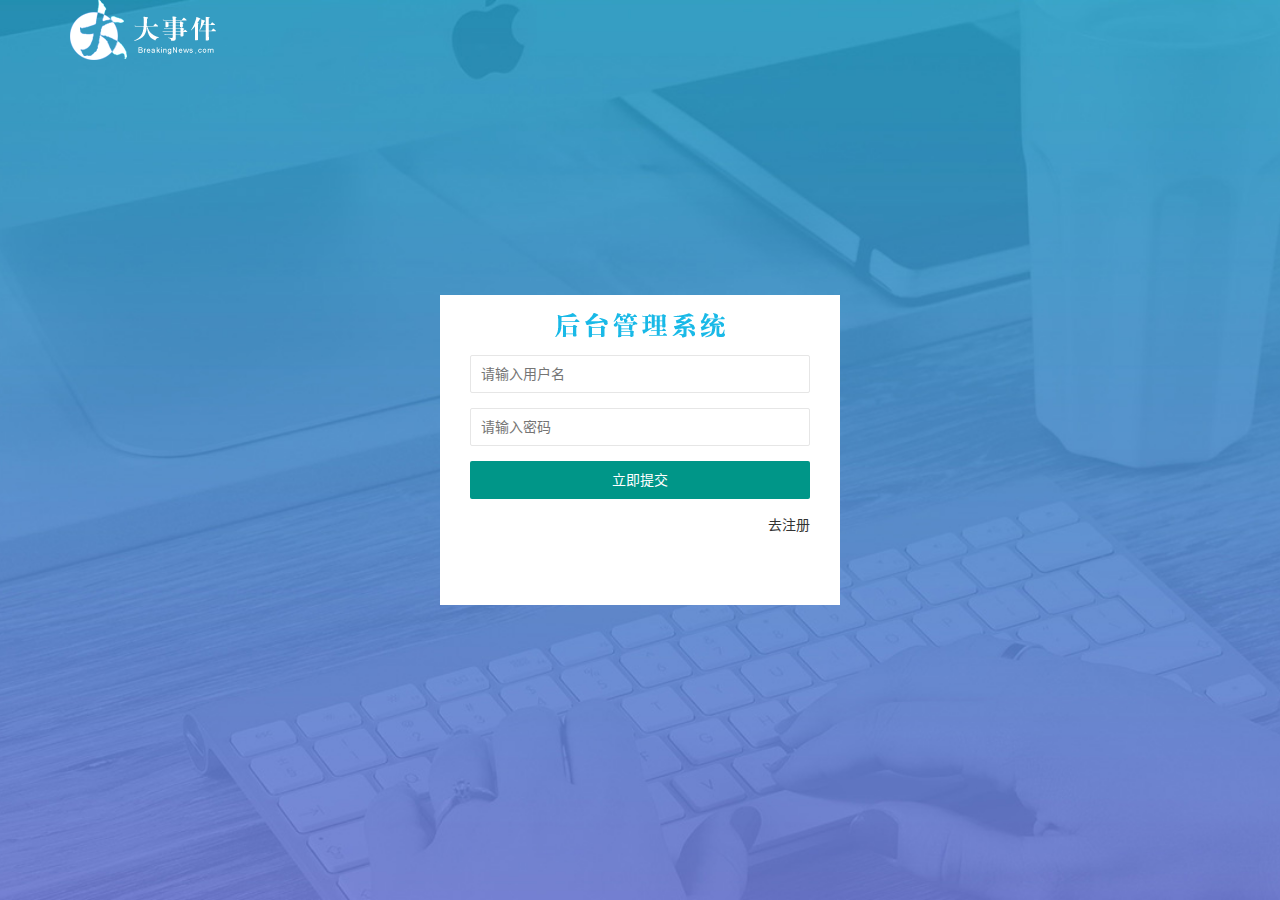
==== commit 69ce56b5: "搭建注册/登录静态页面" ====
--- a/login.html
+++ b/login.html
@@ -10,12 +10,53 @@
 </head>
 
 <body>
+    <!-- logo区域 -->
     <div class="layui-main">
         <img src="/assets/images/logo.png" alt="">
     </div>
+    <!-- 内容区域 -->
     <div class="loginbox">
         <div class="title"></div>
+        <!-- 登录区域 -->
+        <div class="login-box">
+            <form class="layui-form login-form">
+                <div class="layui-form-item">
+                    <input type="text" name="username" required lay-verify="required" placeholder="请输入用户名" autocomplete="off" class="layui-input">
+                </div>
+                <div class="layui-form-item">
+                    <input type="password" name="password" required lay-verify="required" placeholder="请输入密码" autocomplete="off" class="layui-input">
+                </div>
+                <div class="layui-form-item">
+                    <button class="layui-btn layui-btn-fluid" lay-submit lay-filter="formDemo">立即提交</button>
+                </div>
+                <div class="layui-form-item" style="text-align: right;">
+                    <a href="javascript:;" id="link_reg">去注册</a>
+                </div>
+            </form>
+        </div>
+        <!-- 注册区域 -->
+        <div class="reg-box">
+            <form class="layui-form login-form">
+                <div class="layui-form-item">
+                    <input type="text" name="username" required lay-verify="required" placeholder="请输入用户名" autocomplete="off" class="layui-input">
+                </div>
+                <div class="layui-form-item">
+                    <input type="password" name="password" required lay-verify="required" placeholder="请输入密码" autocomplete="off" class="layui-input">
+                </div>
+                <div class="layui-form-item">
+                    <input type="password" name="password" required lay-verify="required" placeholder="请确认输入密码" autocomplete="off" class="layui-input">
+                </div>
+                <div class="layui-form-item">
+                    <button class="layui-btn layui-btn-fluid" lay-submit lay-filter="formDemo">立即提交</button>
+                </div>
+                <div class="layui-form-item " style="text-align: right;">
+                    <a href="javascript:;" id="link_login">去登陆</a>
+                </div>
+            </form>
+        </div>
     </div>
+    <script src="/assets/lib/jquery.js"></script>
+    <script src="/assets/js/login.js"></script>
 </body>
 
 </html>--- a/assets/css/login.css
+++ b/assets/css/login.css
@@ -21,4 +21,13 @@
 .title {
     height: 60px;
     background: url(/assets/images/login_title.png) no-repeat center;
+}
+
+.reg-box {
+    display: none;
+    padding: 0 30px;
+}
+
+.login-box {
+    padding: 0px 30px;
 }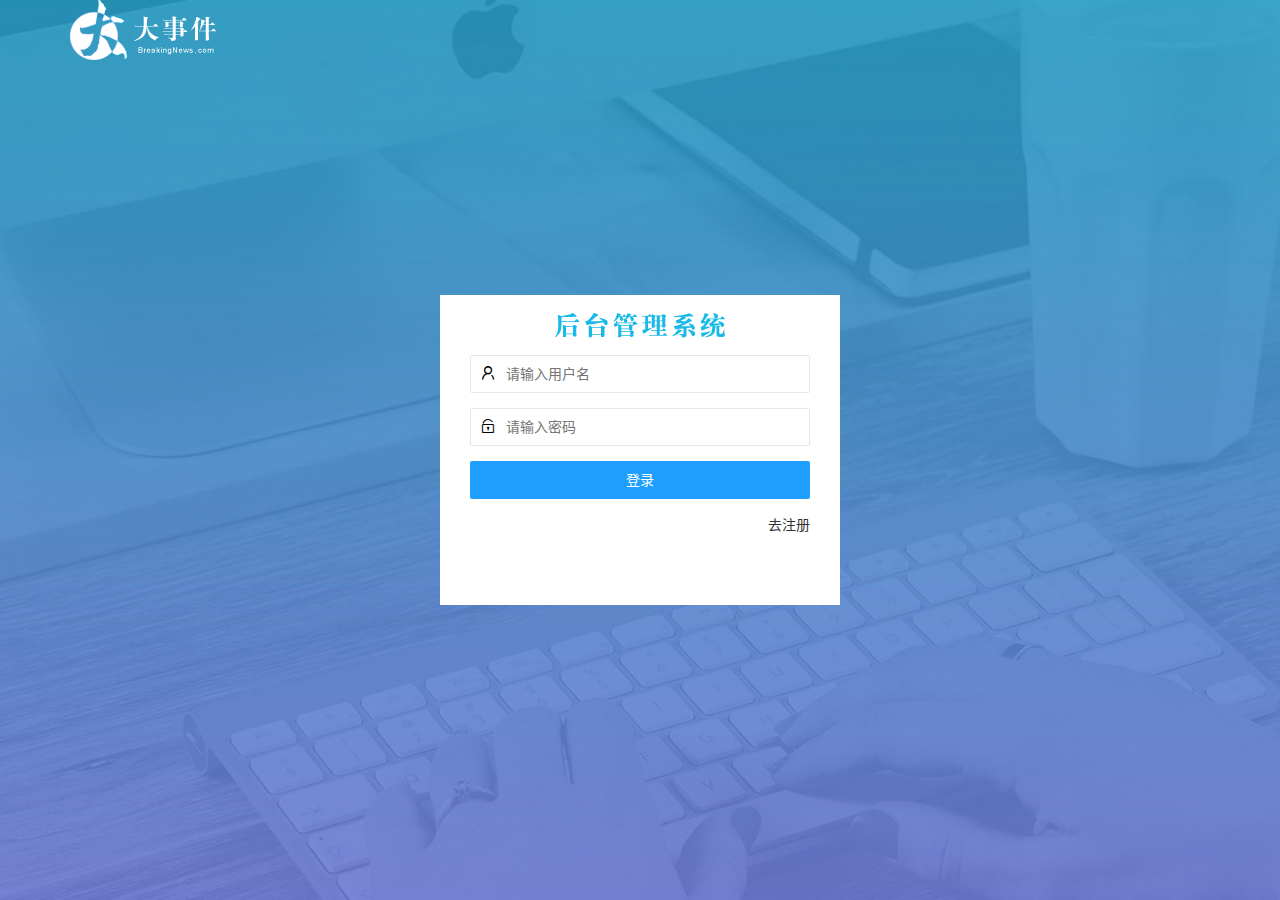
==== commit 1c9f238c: "完成了登录/注册功能" ====
--- a/login.html
+++ b/login.html
@@ -21,14 +21,17 @@
         <div class="login-box">
             <form class="layui-form login-form">
                 <div class="layui-form-item">
-                    <input type="text" name="username" required lay-verify="required" placeholder="请输入用户名" autocomplete="off" class="layui-input">
+                    <i class="layui-icon">&#xe66f;</i>
+                    <input type="text" name="username" required lay-verify="required|username" placeholder="请输入用户名" autocomplete="off" class="layui-input" id="username">
                 </div>
                 <div class="layui-form-item">
-                    <input type="password" name="password" required lay-verify="required" placeholder="请输入密码" autocomplete="off" class="layui-input">
+                    <i class="layui-icon">&#xe673;</i>
+                    <input type="password" name="password" required lay-verify="required|password" placeholder="请输入密码" autocomplete="off" class="layui-input" id="userpwd">
                 </div>
                 <div class="layui-form-item">
-                    <button class="layui-btn layui-btn-fluid" lay-submit lay-filter="formDemo">立即提交</button>
+                    <button class="layui-btn layui-btn-fluid layui-btn-normal" lay-submit>登录</button>
                 </div>
+                <!-- 切换到注册页面按钮 -->
                 <div class="layui-form-item" style="text-align: right;">
                     <a href="javascript:;" id="link_reg">去注册</a>
                 </div>
@@ -38,17 +41,21 @@
         <div class="reg-box">
             <form class="layui-form login-form">
                 <div class="layui-form-item">
-                    <input type="text" name="username" required lay-verify="required" placeholder="请输入用户名" autocomplete="off" class="layui-input">
+                    <i class="layui-icon">&#xe66f;</i>
+                    <input type="text" name="username" required lay-verify="required|username" placeholder="请输入用户名" autocomplete="off" class="layui-input" id="iptname">
                 </div>
                 <div class="layui-form-item">
-                    <input type="password" name="password" required lay-verify="required" placeholder="请输入密码" autocomplete="off" class="layui-input">
+                    <i class="layui-icon">&#xe673;</i>
+                    <input type="password" name="password" required lay-verify="required|password" placeholder="请输入密码" autocomplete="off" class="layui-input" id="iptpwd">
                 </div>
                 <div class="layui-form-item">
-                    <input type="password" name="password" required lay-verify="required" placeholder="请确认输入密码" autocomplete="off" class="layui-input">
+                    <i class="layui-icon">&#xe673;</i>
+                    <input type="password" name="repassword" required lay-verify="required|password|repassword" placeholder="请确认输入密码" autocomplete="off" class="layui-input">
                 </div>
                 <div class="layui-form-item">
-                    <button class="layui-btn layui-btn-fluid" lay-submit lay-filter="formDemo">立即提交</button>
+                    <button class="layui-btn layui-btn-fluid layui-btn-normal" lay-submit>注册</button>
                 </div>
+                <!-- 切换到登录页面按钮 -->
                 <div class="layui-form-item " style="text-align: right;">
                     <a href="javascript:;" id="link_login">去登陆</a>
                 </div>
@@ -56,6 +63,8 @@
         </div>
     </div>
     <script src="/assets/lib/jquery.js"></script>
+    <script src="/assets/lib/layui/layui.all.js"></script>
+    <script src="/assets/js/bassAPI.js"></script>
     <script src="/assets/js/login.js"></script>
 </body>
 
--- a/assets/css/login.css
+++ b/assets/css/login.css
@@ -30,4 +30,19 @@
 
 .login-box {
     padding: 0px 30px;
+}
+
+.layui-form-item {
+    position: relative;
+}
+
+.layui-input {
+    padding-left: 35px;
+}
+
+.layui-icon {
+    position: absolute;
+    top: 10px;
+    left: 10px;
+    font-size: 16px;
 }